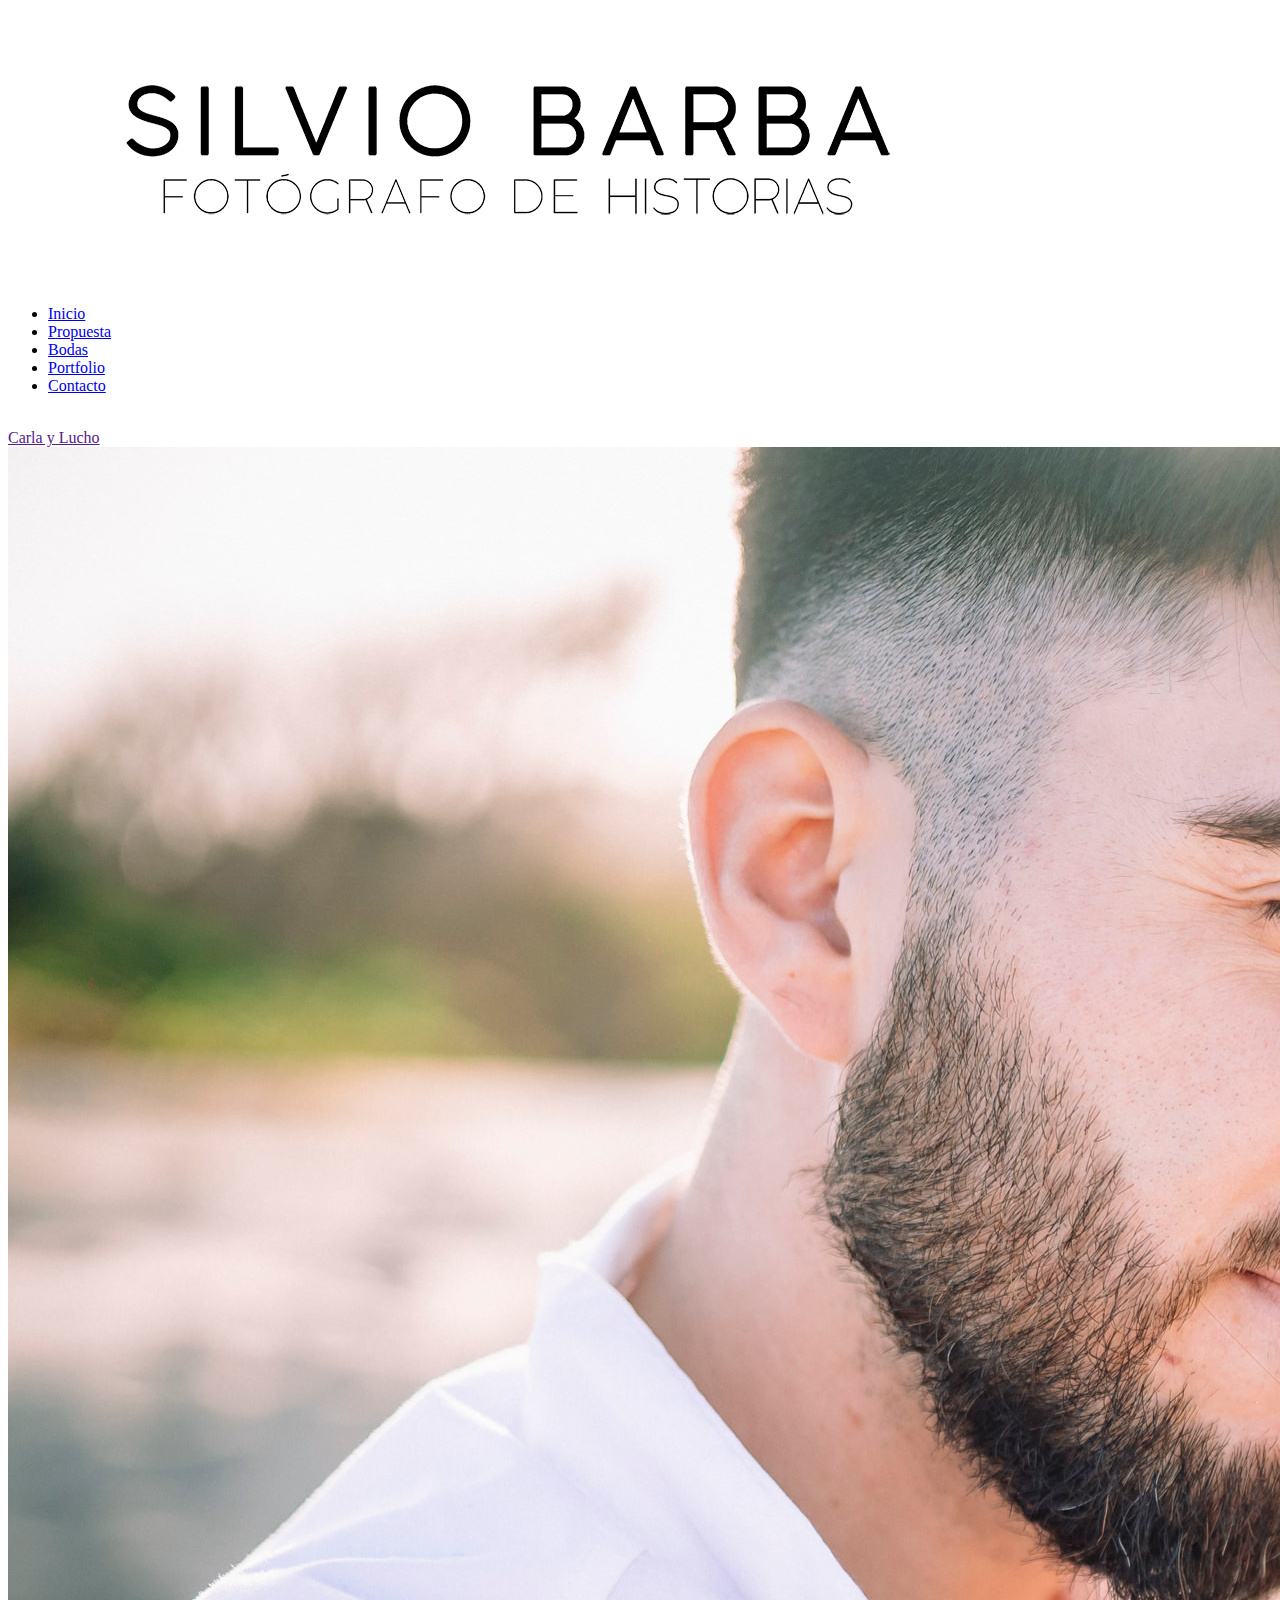
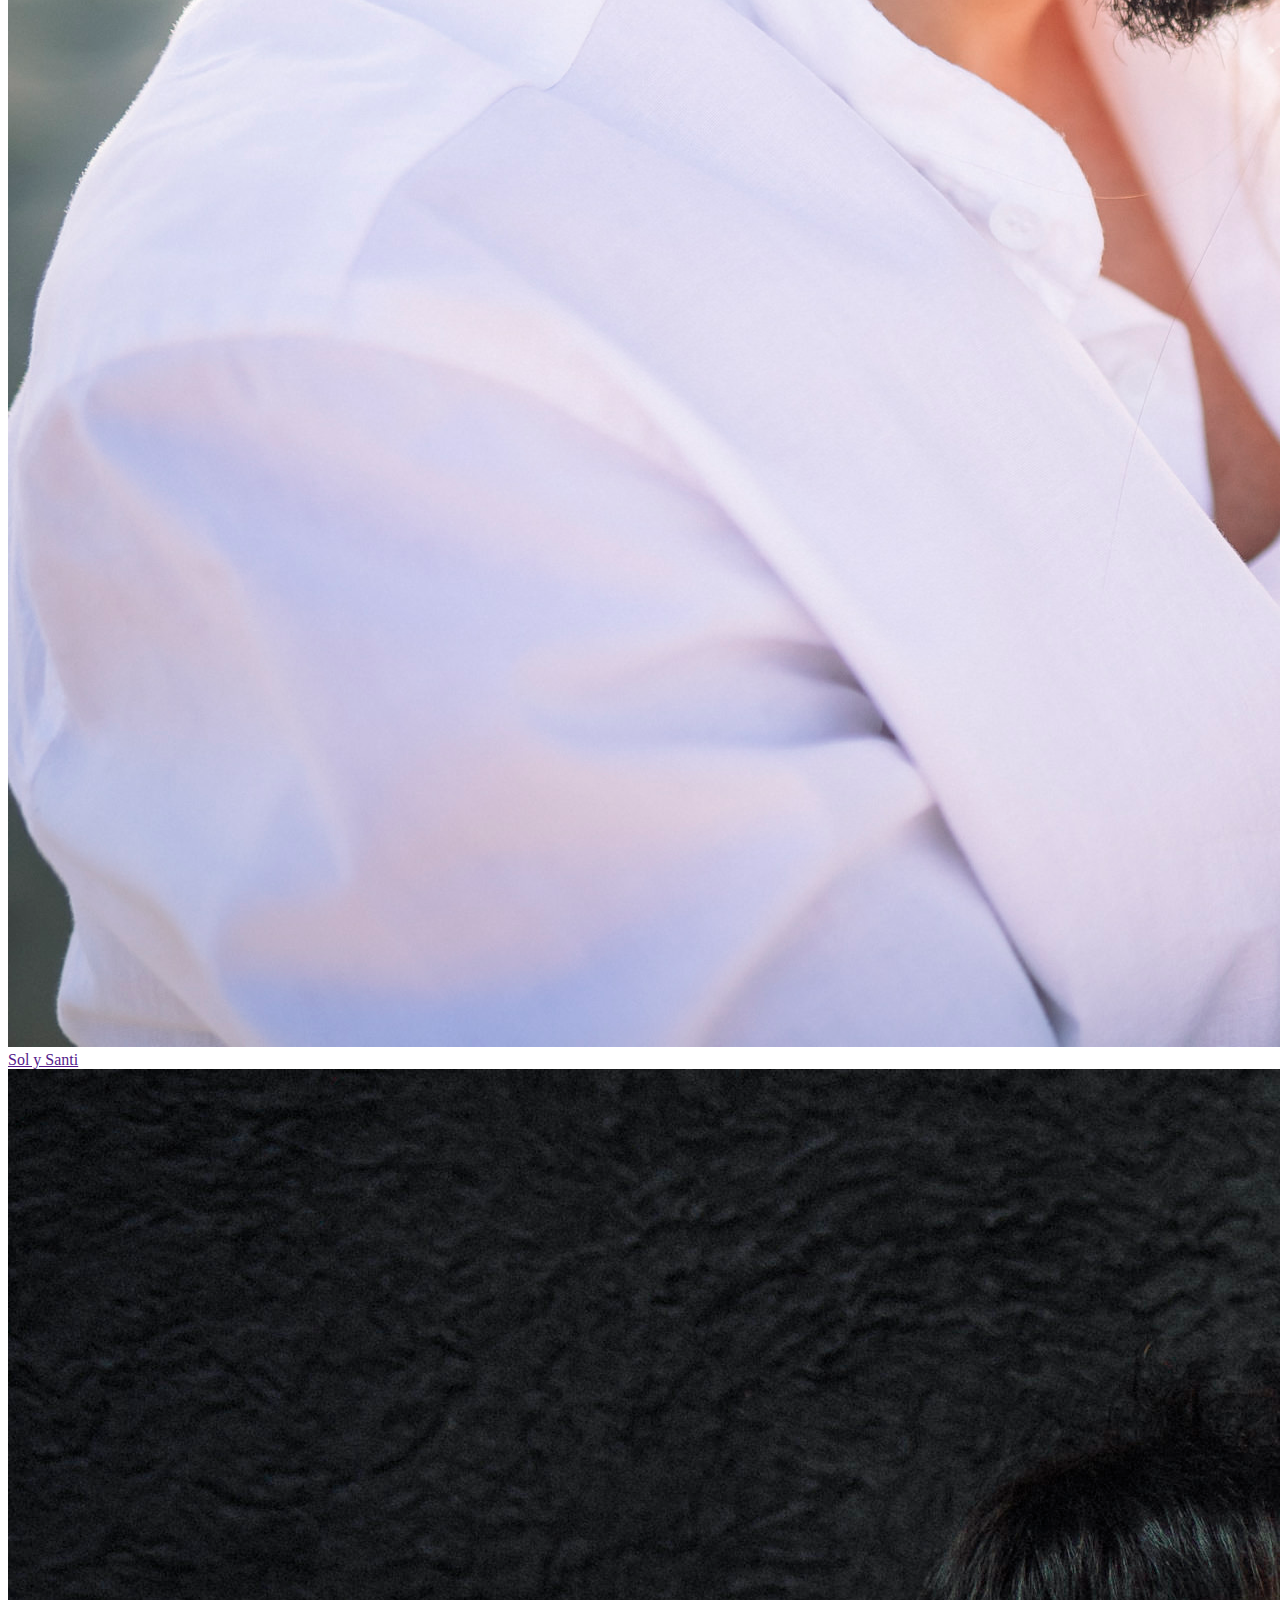
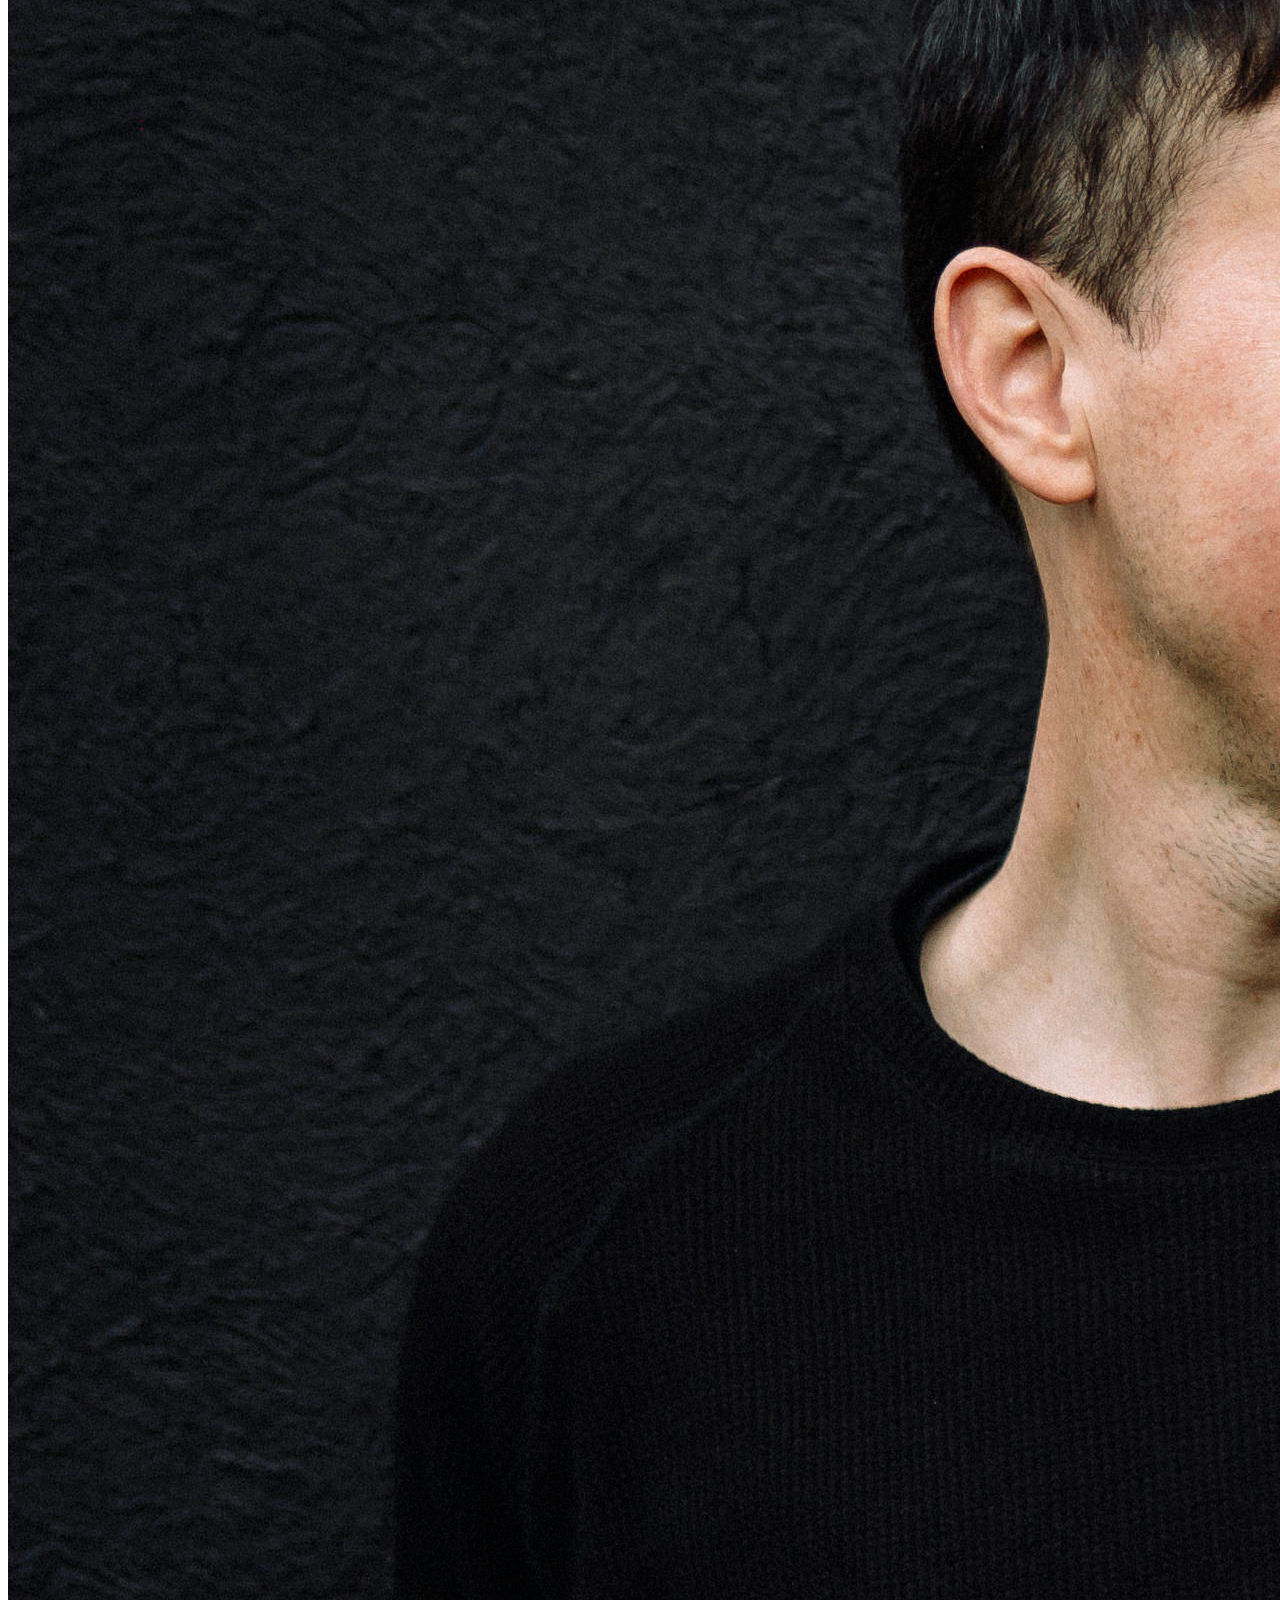
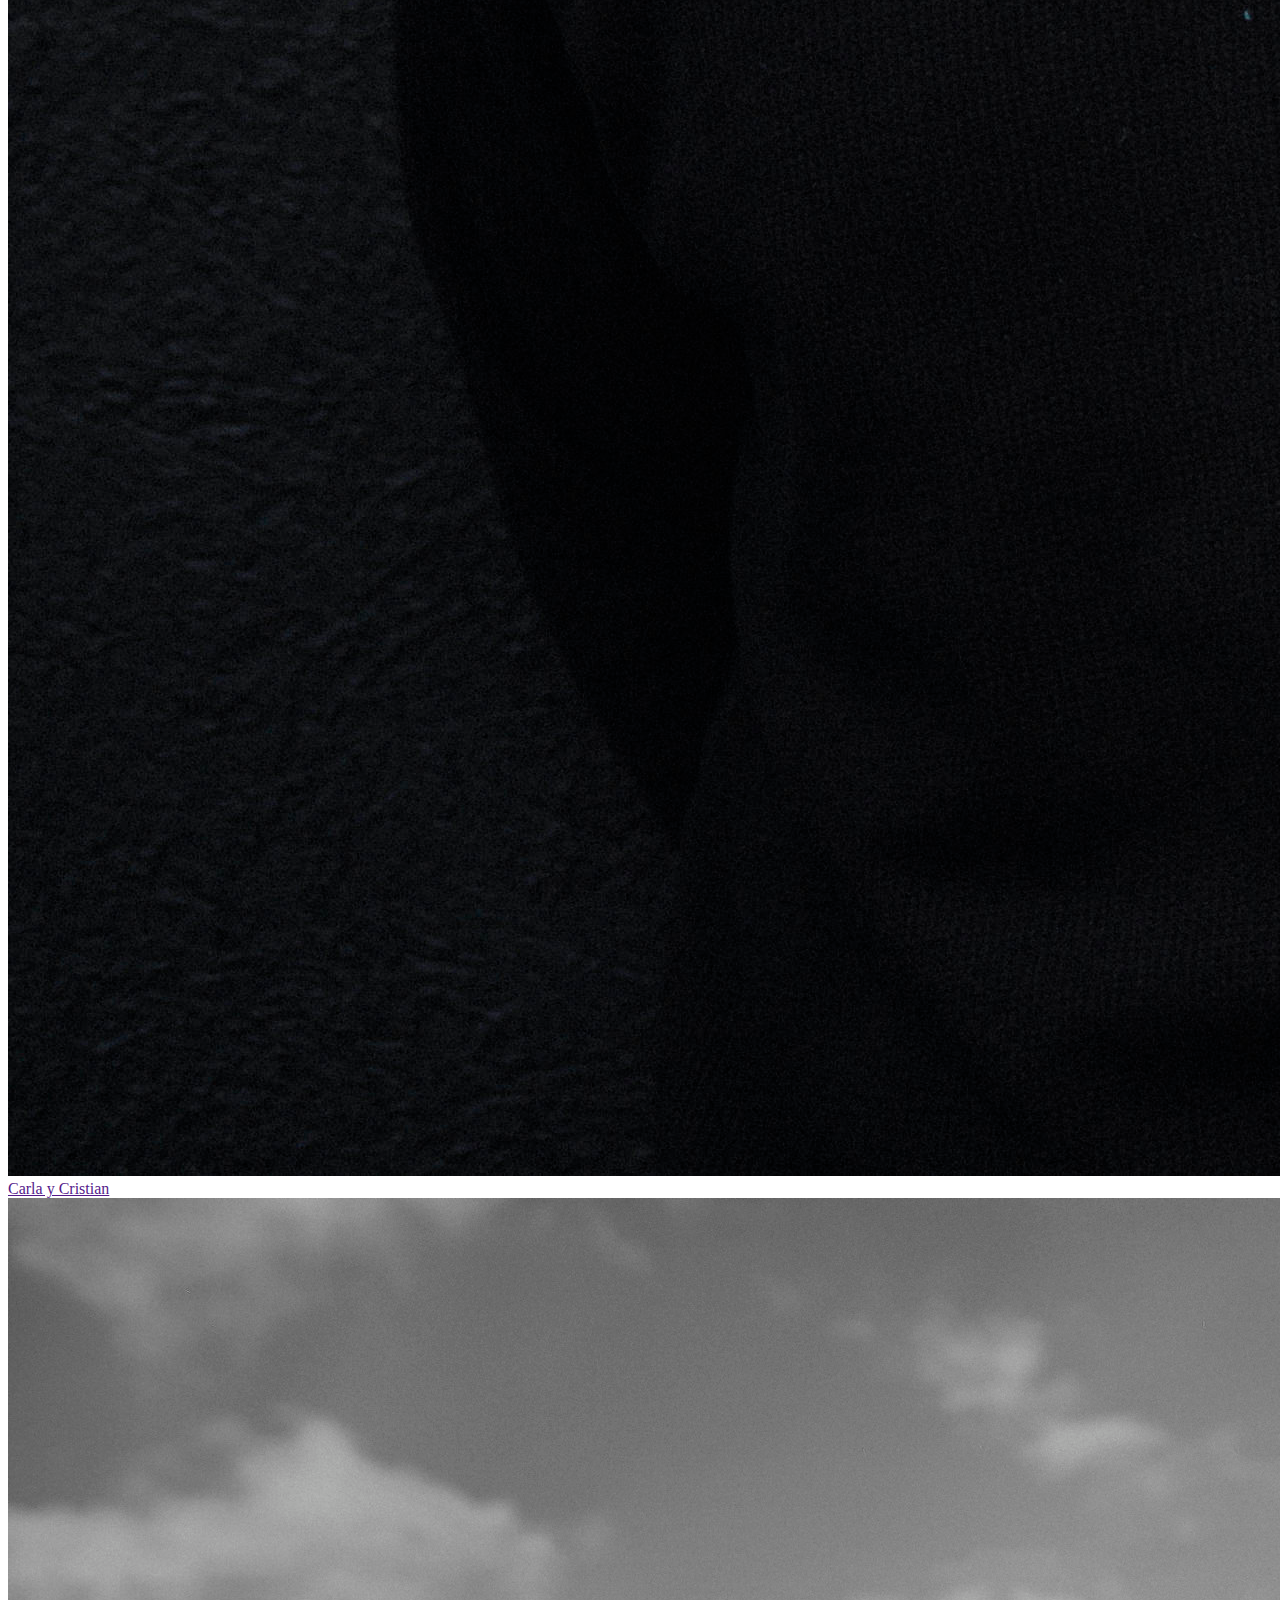
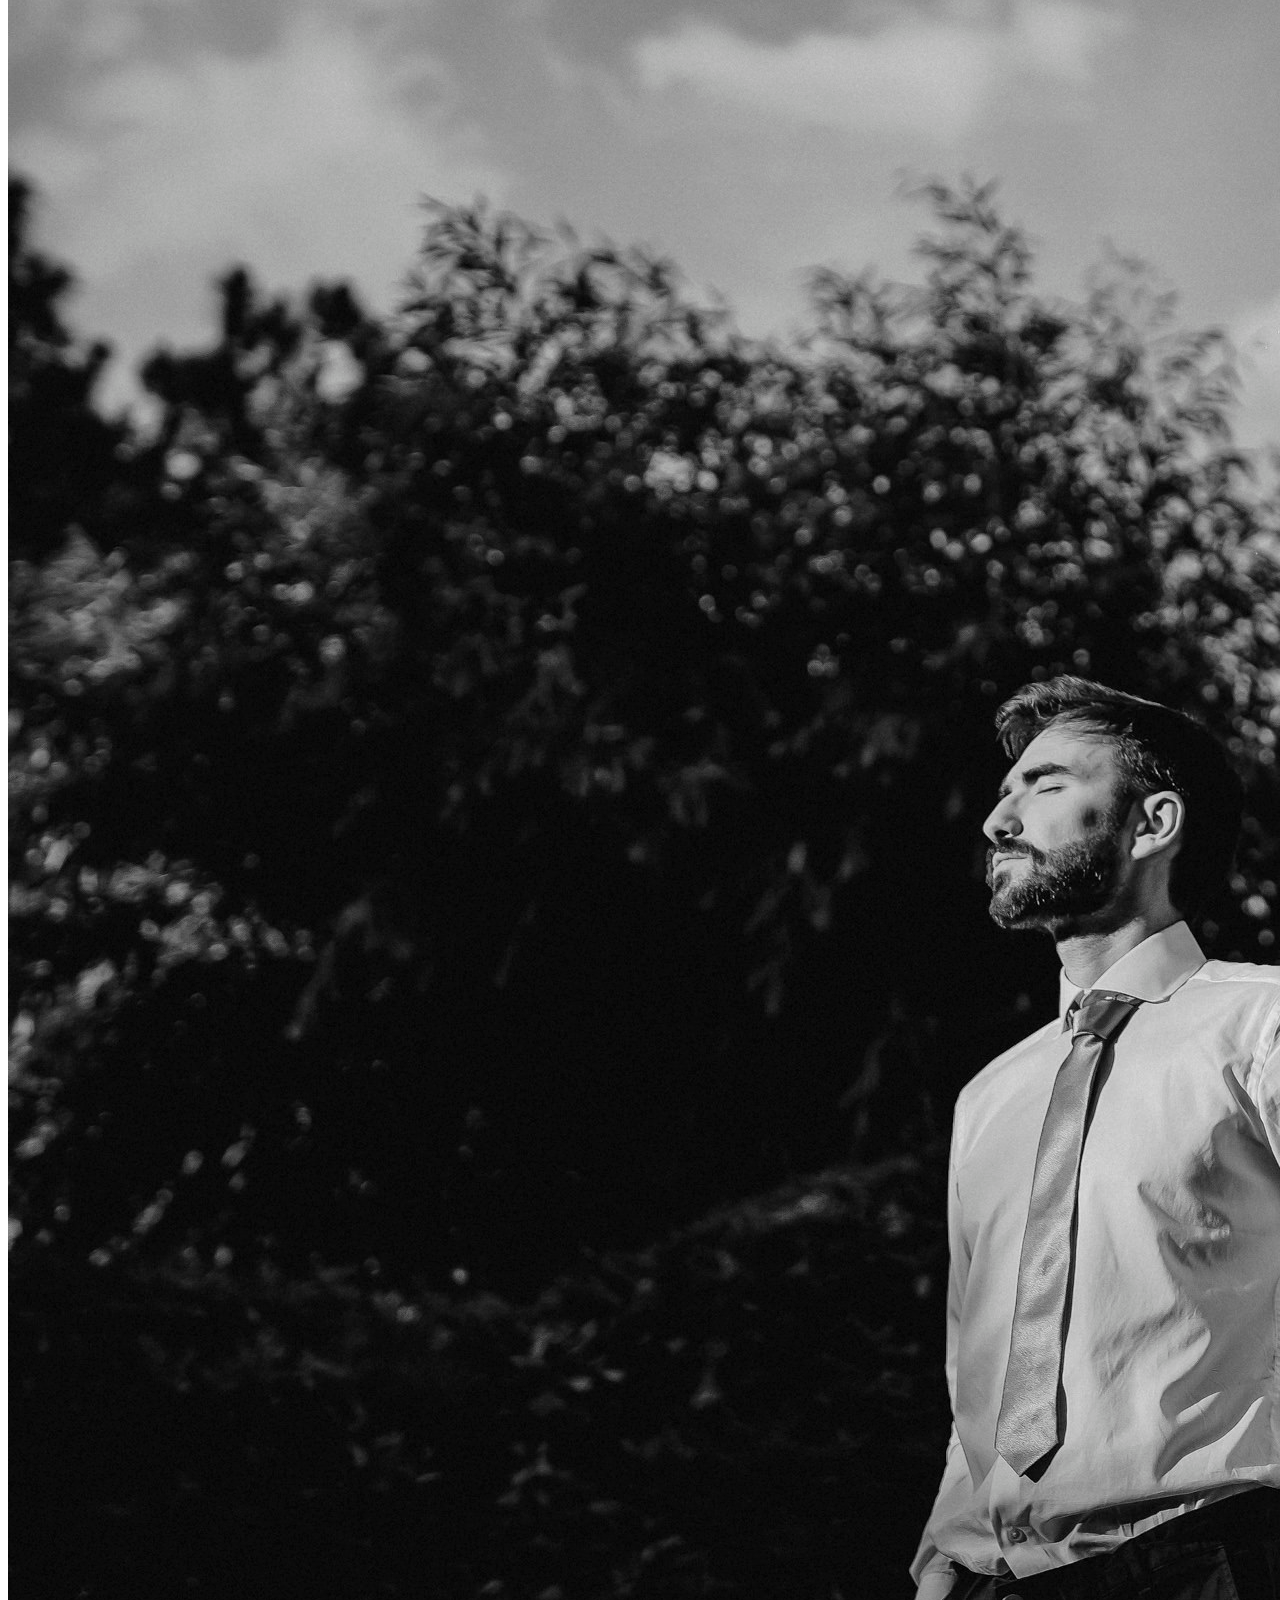
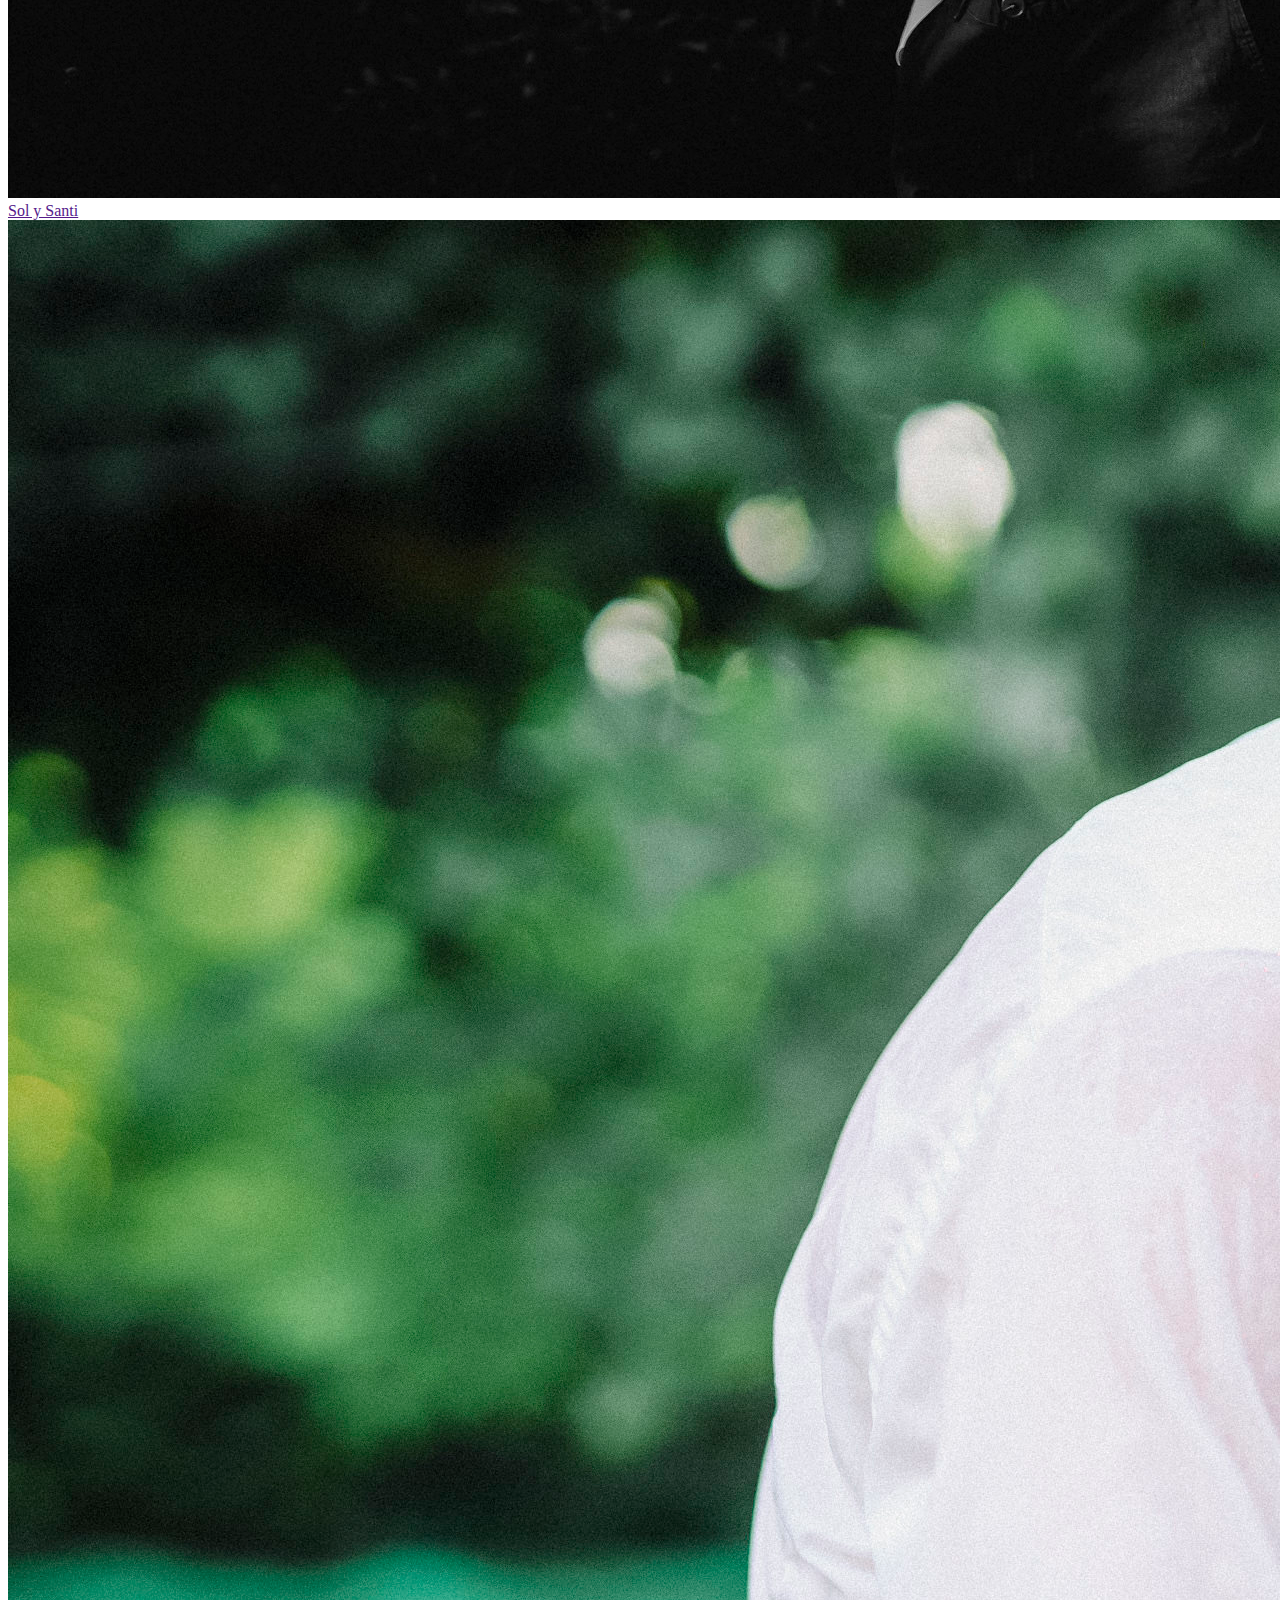
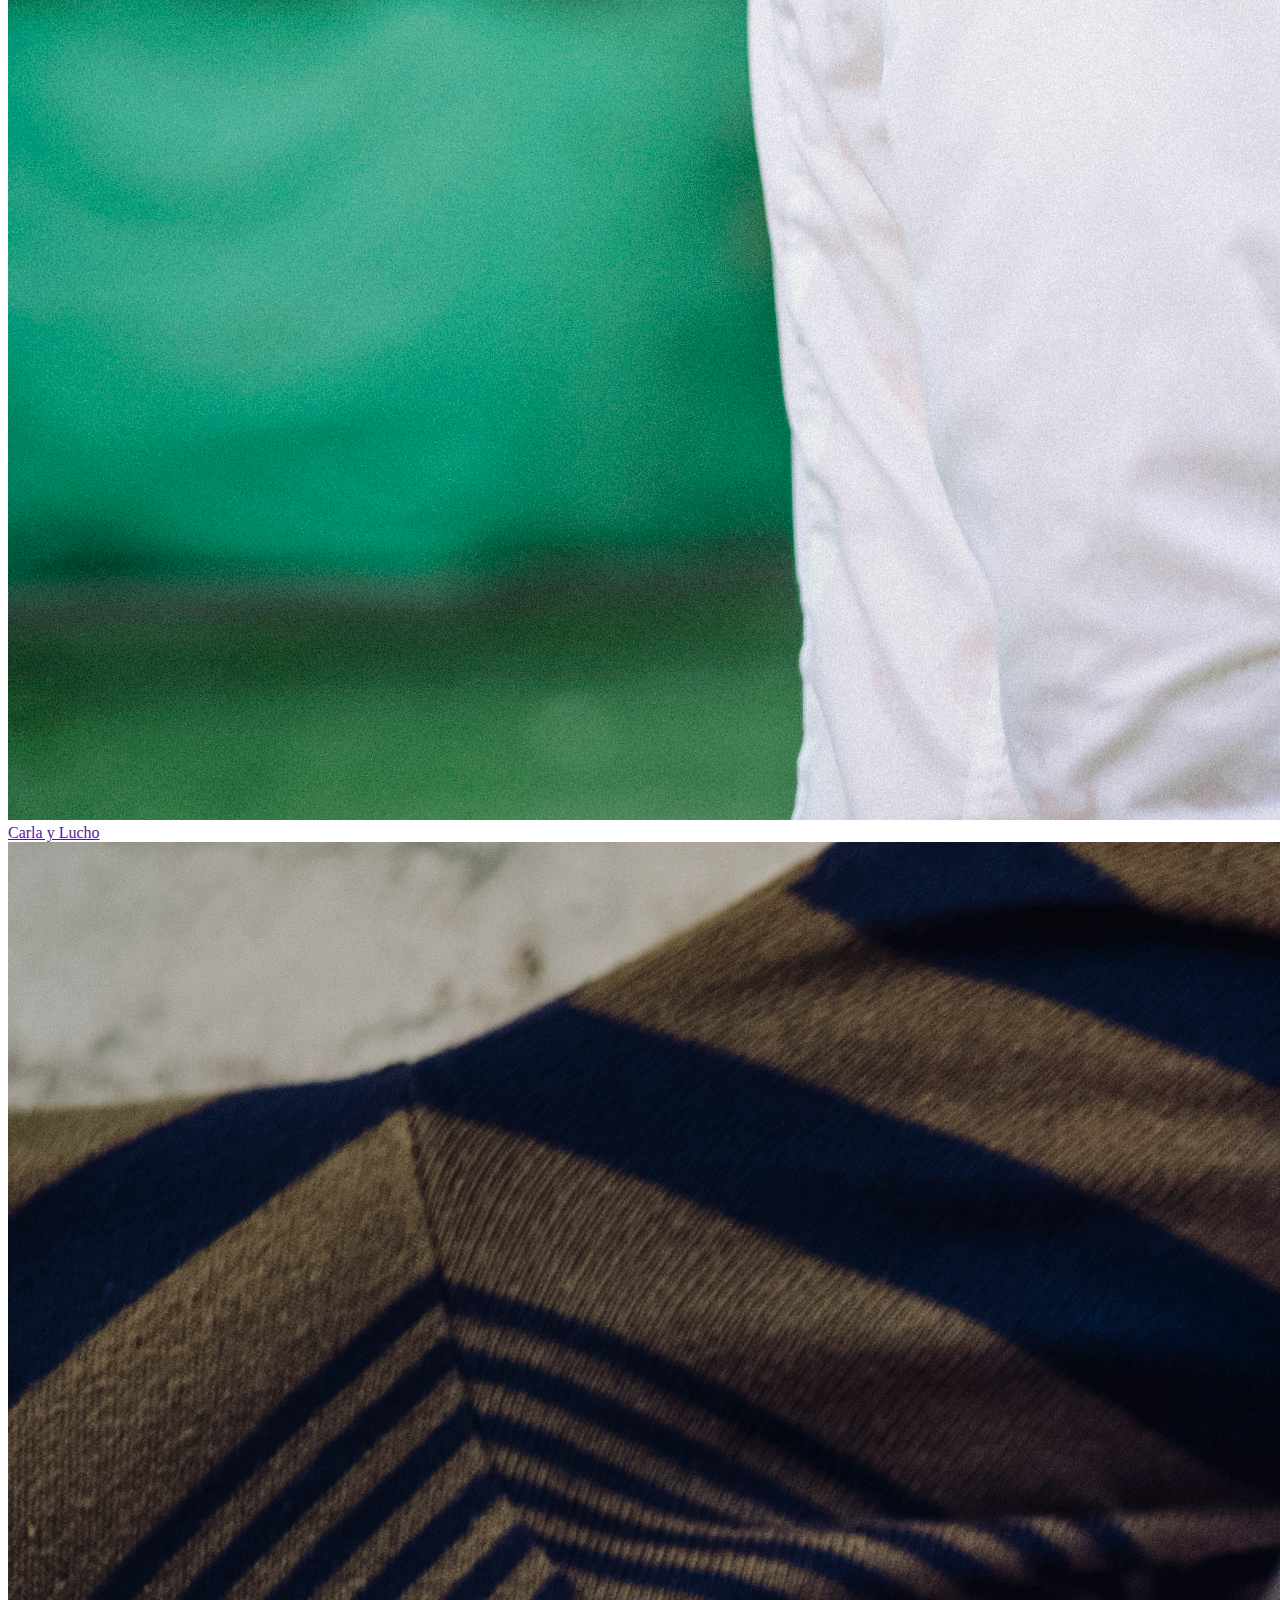
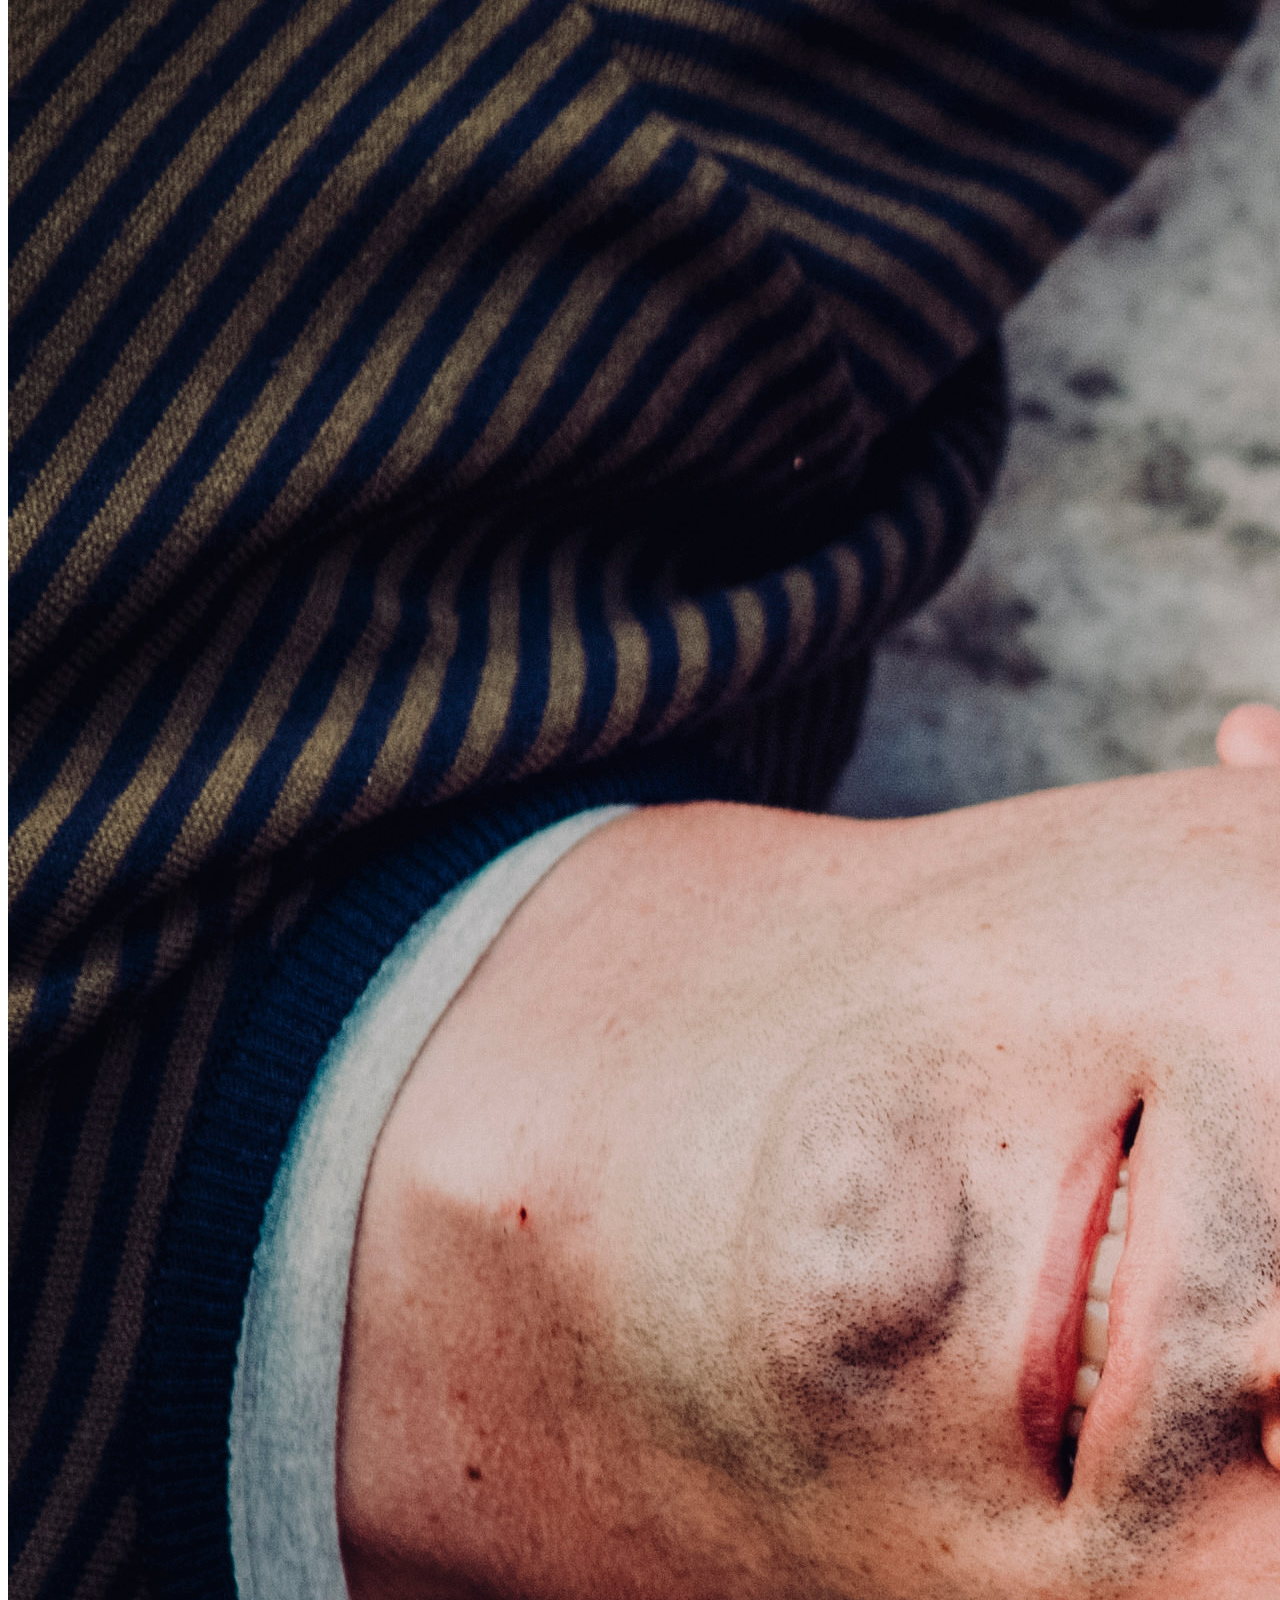
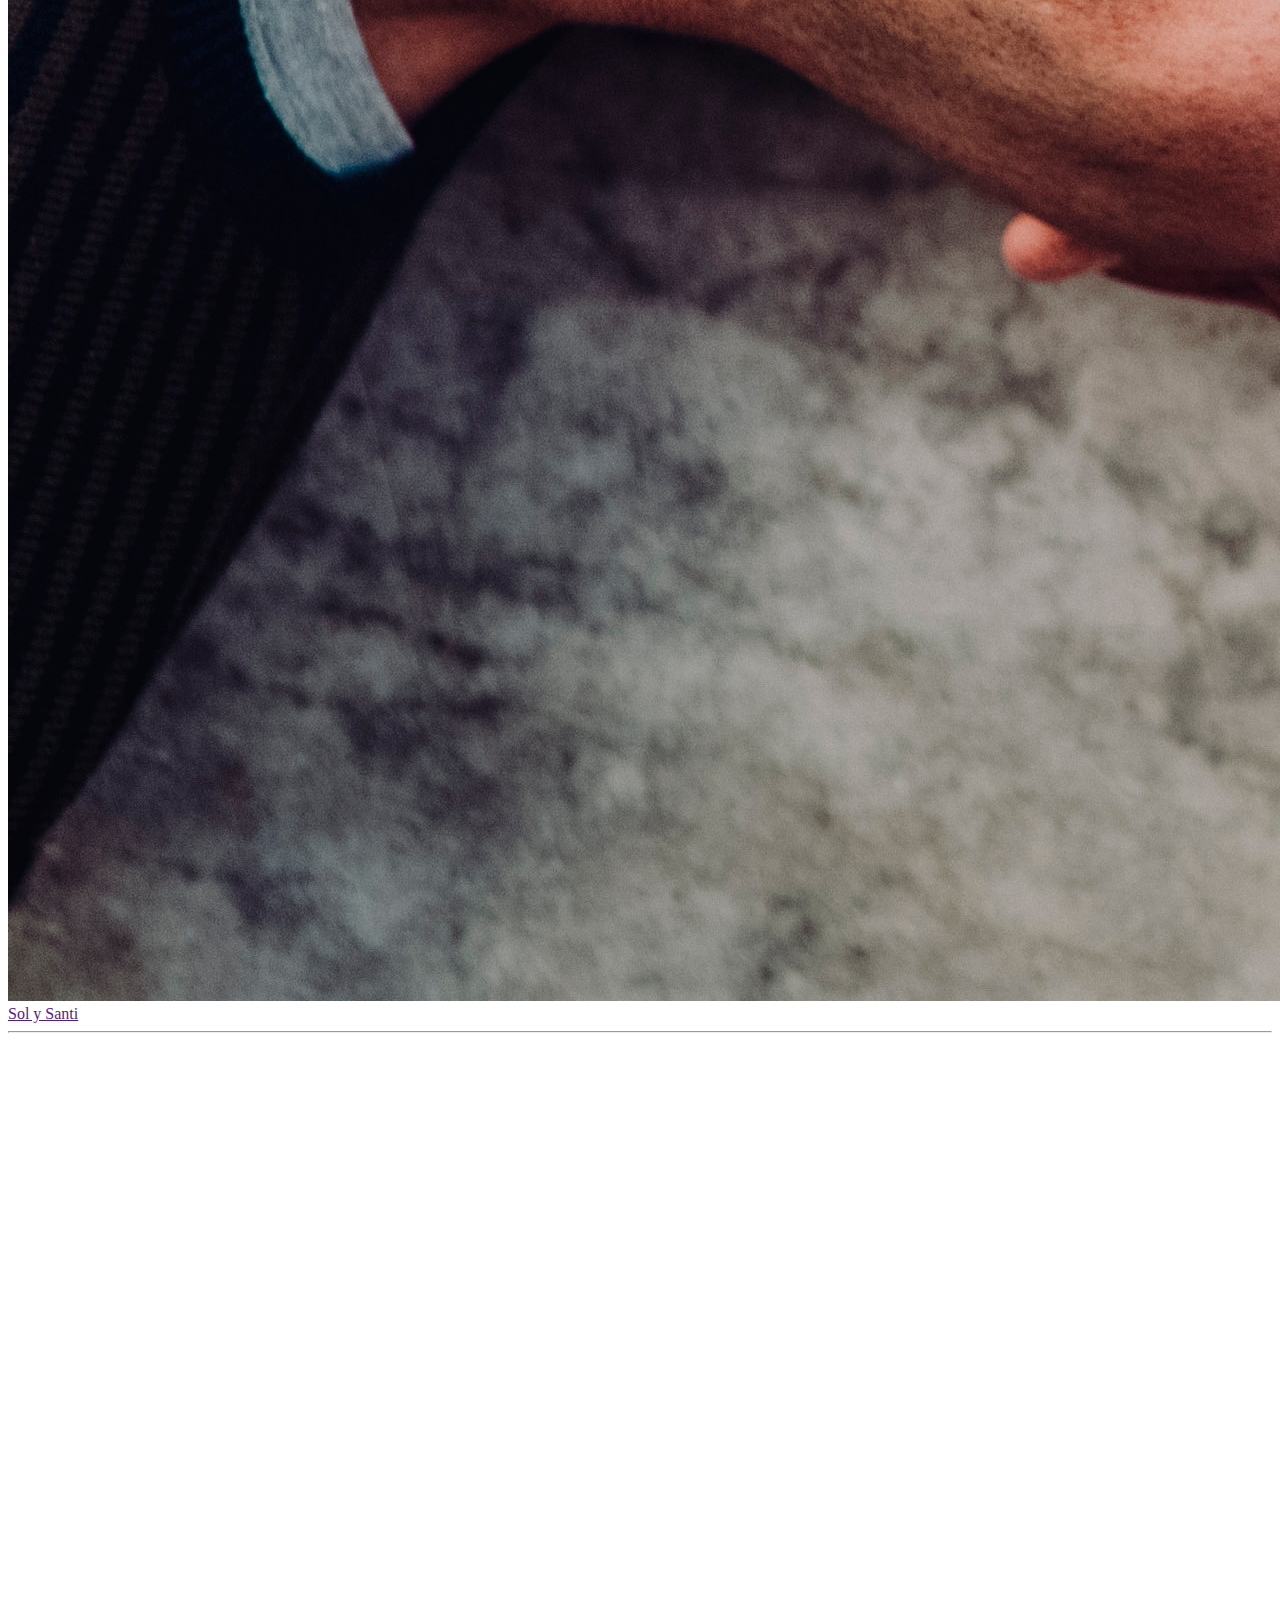
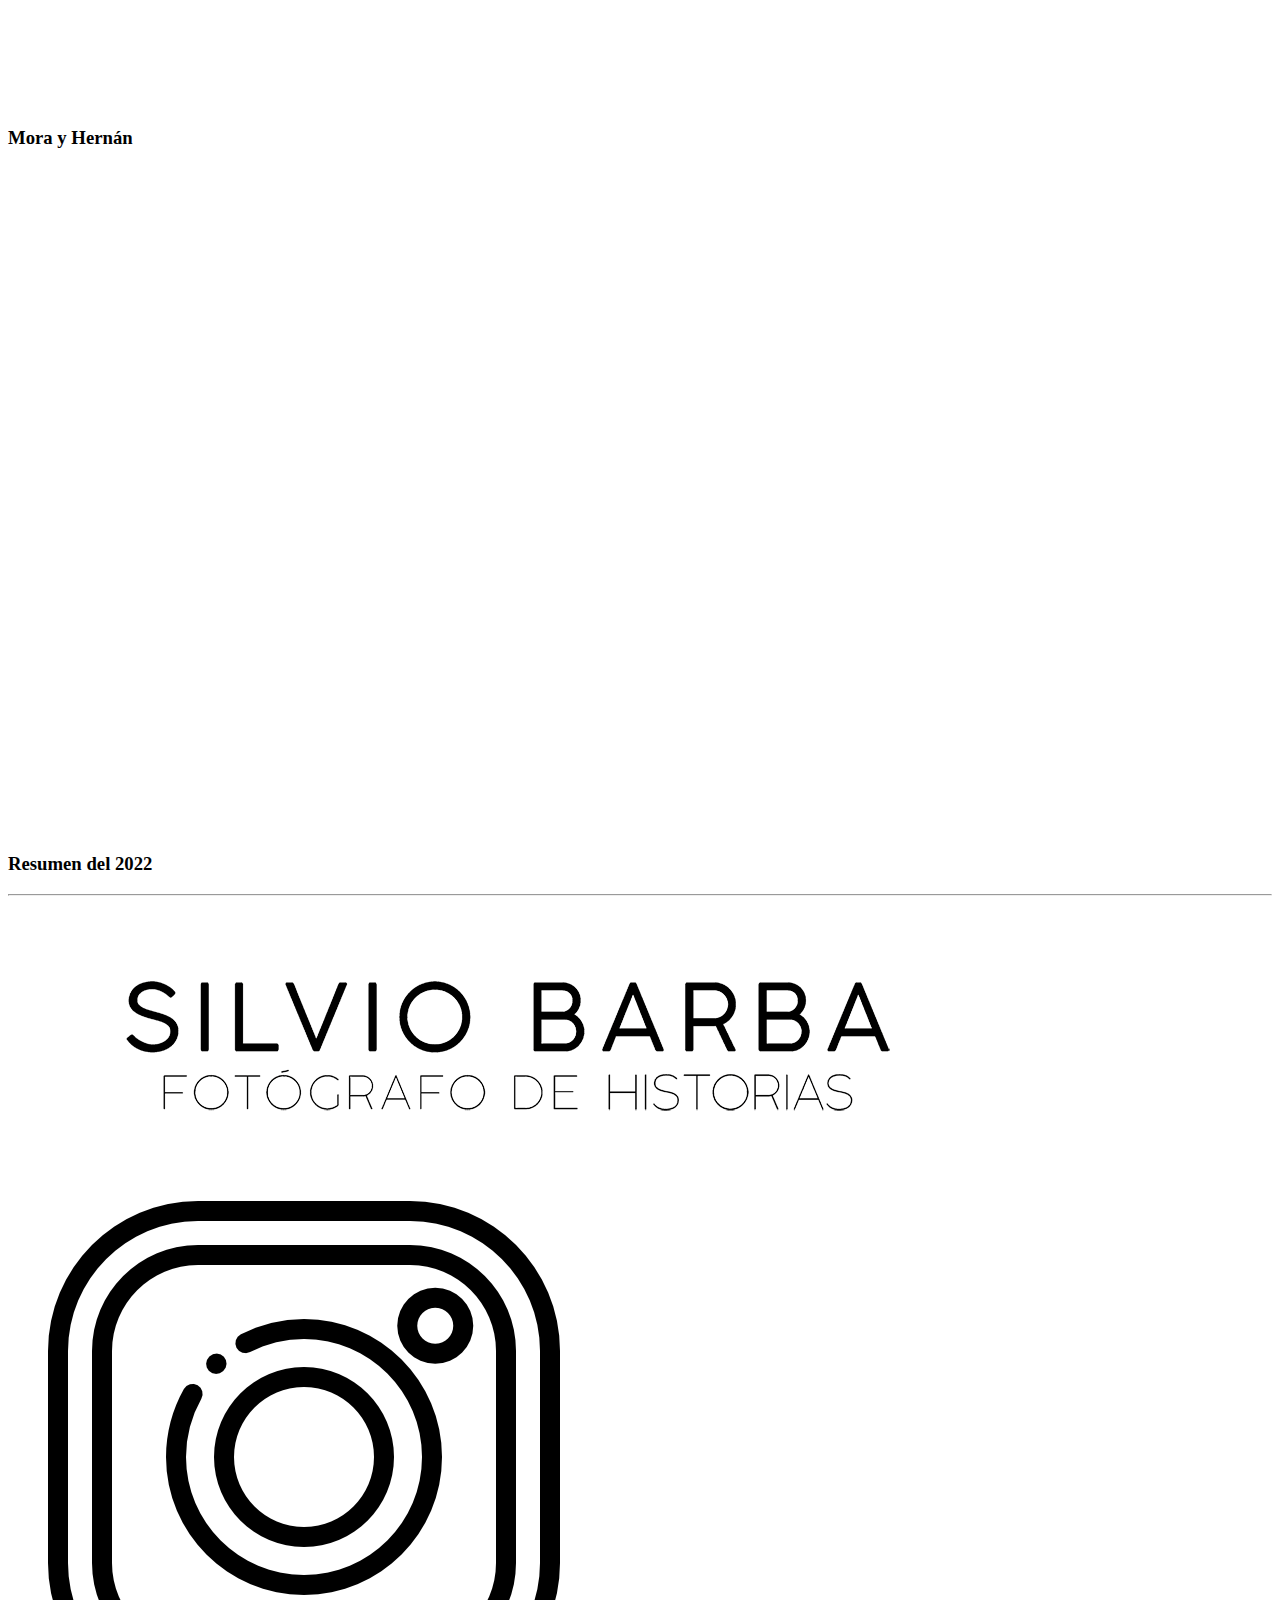
==== pages/bodas.html @ 08afe08f "first commit" ====
<!DOCTYPE html>
<html lang="en">
<head>
    <meta charset="UTF-8">
    <meta http-equiv="X-UA-Compatible" content="IE=edge">
    <meta name="viewport" content="width=device-width, initial-scale=1.0">
    <link rel="shorcut icon" href="./img/FAVICON SB 2.jpg"/>
    <link rel="stylesheet" href="../css/AJUSTES.css">
    <link rel="preconnect" href="https://fonts.googleapis.com">
    <link rel="preconnect" href="https://fonts.gstatic.com" crossorigin>
    <link href="https://fonts.googleapis.com/css2?family=Exo:wght@100&family=Explora&family=Julius+Sans+One&display=swap" rel="stylesheet">
    <link href="https://fonts.googleapis.com/css2?family=Exo:wght@100&family=Explora&family=Julius+Sans+One&family=Noto+Sans+Symbols+2&display=swap" rel="stylesheet">
    <link href="https://fonts.googleapis.com/css2?family=Aboreto&display=swap" rel="stylesheet">
    <title>Silvio Barba - Fotografo de Historias</title>
</head>

<body>
    <header>
          <img class="logosilvio" src="../img/logo negro CHICO.png" alt="Logo Silvio Barba">
        
        <nav >
            <ul id="lista">
                <li><a href="../index.html">Inicio</a></li>
                <li><a href="/pages/propuesta.html">Propuesta</a></li>
                <li><a href="/pages/bodas.html">Bodas</a></li>
                <li><a href="/pages/portfolio.html">Portfolio</a></li>
                <!-- <li><a href="/pages/sobreMi.html">Sobre Mi</a></li> -->
                <li><a href="/pages/contacto.html">Contacto</a></li>
            </ul>             
        </nav>
    </header>

    <main>
        <section>
            <article id=galerias> 
                
                <!-- las imágenes van sin alt"" porque son provisorias, cuando vayan las definitivas tendran alt text" -->
                <!-- Y también las páginas destino están sin vinvular por el mismo motivo. -->

                <div><a href=""><img class="galeriasdebodas"src="../img/Carla y Lucho portada.JPG" alt="">
                    <figcaption>Carla y Lucho</figcaption></a></div>
                <div><a href=""><img class="galeriasdebodas" src="../img/Sol y Santi portada.JPG" alt="">
                    <figcaption>Sol y Santi</figcaption></a>    </div>
                <div><a href=""><img class="galeriasdebodas" src="../img/carcrisfondonegrocolor.JPG" alt="">
                    <figcaption>Carla y Cristian</figcaption></a></div>
                <div><a href=""><img class="galeriasdebodas" src="../img/juliyviquiespaldasbyn.JPG" alt="">
                    <figcaption>Sol y Santi</figcaption></a></div>
                <div><a href=""><img class="galeriasdebodas" src="../img/vickyjuliabrazomojado.JPG" alt="">
                    <figcaption>Carla y Lucho</figcaption></a></div>
                <div><a href=""><img class="galeriasdebodas" src="../img/crisyalansuelo.JPG" alt="">
                    <figcaption>Sol y Santi</figcaption></a></div>
            </article>
        </section>

        <section>

            <hr>
            <!-- en esta sección van dos videos. copio los iframe directamente de un sitio que uso para crear los videos. Entiendo que la información que copio trae
            incrustados ajustes de CSS inline. llegado el momento modificaré esos ajustes y haré los míos dentro de mi archivo AJUSTES.CSS -->         
            <div>
                <style>.ss-embed-container-bXLwtF {position:relative; padding-bottom:667px; height:0; overflow:hidden; max-width:1000px} .ss-embed-container-bXLwtF iframe {position:absolute; top:0;left:0; width:100%!important; height:100%!important;} </style><div class="ss-embed-container-bXLwtF"><iframe src="https://silviobarba.smartslides.com/mora-y-hernan?pt=ed" frameborder="0" webkitallowfullscreen mozallowfullscreen allowfullscreen></iframe></div>
                <h3>Mora y Hernán</h3>
            </div>

            <div>
                <style>.ss-embed-container-HcGzPl {position:relative; padding-bottom:667px; height:0; overflow:hidden; max-width:1000px} .ss-embed-container-HcGzPl iframe {position:absolute; top:0;left:0; width:100%!important; height:100%!important;} </style><div class="ss-embed-container-HcGzPl"><iframe src="https://silviobarba.smartslides.com/Resumen-2022?pt=ed" frameborder="0" webkitallowfullscreen mozallowfullscreen allowfullscreen></iframe></div>
                <h3>Resumen del 2022 </h3>
            </div>

        </section>

        <hr class="hr4">        
    </main>

    <footer>
        <div>
            <a href="/index.html"><img class="logosilvio" id="logosilvioabajo" src="../img/logo negro CHICO.png" alt="Logo Silvio Barba"></a>
        </div>
        <div><ul>
                <li><a href="https://www.instagram.com/silviobarba/"><img class="iconos" src="../img/instagram.png" alt="Ir a Instagram"></a></li>
                <li><a href="https://www.youtube.com/c/SilvioBarba"> <img class="iconos" src="../img/youtube.png" alt="Youtube"></a></li>
                <li><a href="https://wa.me/qr/zeeyclo4x6dqn1"><img class="iconos" src="../img/whatsapp.png" alt=""></a></li>
            </ul>
        </div>
        <div>
            <ul class="ul2">
                <li>(54)-9-221-6438726 </li>
                <li>fotografia@silviobarba.com </li>
            </ul>
        </div>



    </footer>
</body>

</html>
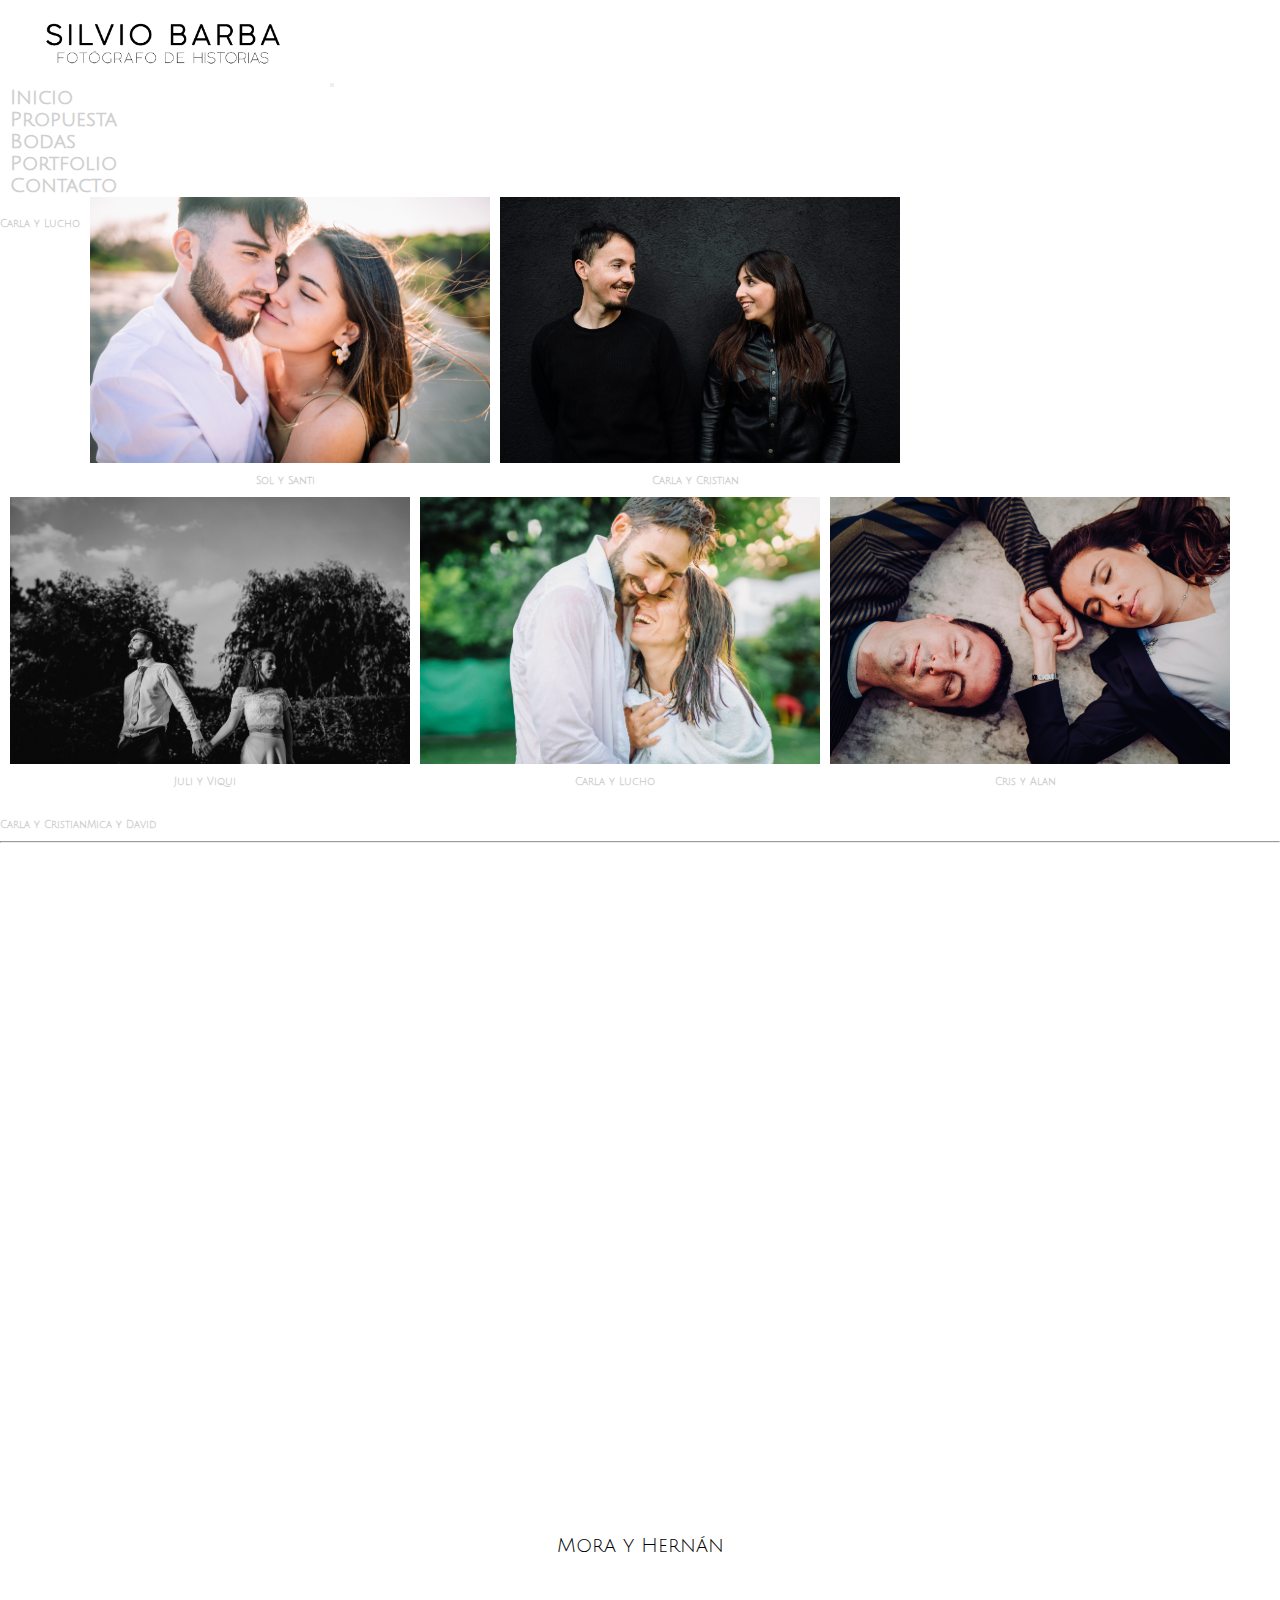
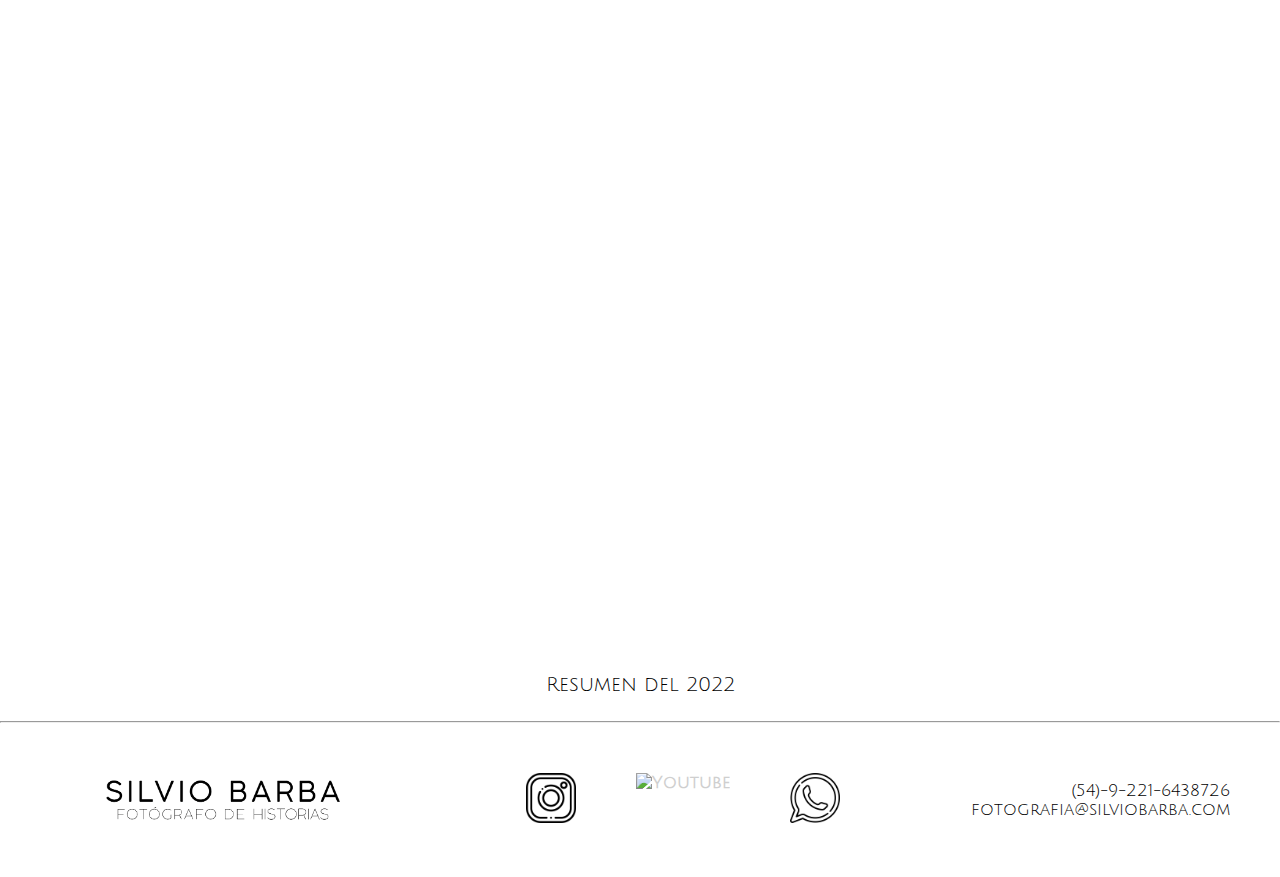
==== commit e3a7f0e7: "agrego css" ====
--- a/pages/bodas.html
+++ b/pages/bodas.html
@@ -1,70 +1,93 @@
 <!DOCTYPE html>
 <html lang="en">
-<head>
-    <meta charset="UTF-8">
-    <meta http-equiv="X-UA-Compatible" content="IE=edge">
-    <meta name="viewport" content="width=device-width, initial-scale=1.0">
-    <link rel="shorcut icon" href="./img/FAVICON SB 2.jpg"/>
-    <link rel="stylesheet" href="../css/AJUSTES.css">
-    <link rel="preconnect" href="https://fonts.googleapis.com">
-    <link rel="preconnect" href="https://fonts.gstatic.com" crossorigin>
-    <link href="https://fonts.googleapis.com/css2?family=Exo:wght@100&family=Explora&family=Julius+Sans+One&display=swap" rel="stylesheet">
-    <link href="https://fonts.googleapis.com/css2?family=Exo:wght@100&family=Explora&family=Julius+Sans+One&family=Noto+Sans+Symbols+2&display=swap" rel="stylesheet">
-    <link href="https://fonts.googleapis.com/css2?family=Aboreto&display=swap" rel="stylesheet">
-    <title>Silvio Barba - Fotografo de Historias</title>
-</head>
-
-<body>
-    <header>
-          <img class="logosilvio" src="../img/logo negro CHICO.png" alt="Logo Silvio Barba">
-        
-        <nav >
-            <ul id="lista">
-                <li><a href="../index.html">Inicio</a></li>
-                <li><a href="/pages/propuesta.html">Propuesta</a></li>
-                <li><a href="/pages/bodas.html">Bodas</a></li>
-                <li><a href="/pages/portfolio.html">Portfolio</a></li>
-                <!-- <li><a href="/pages/sobreMi.html">Sobre Mi</a></li> -->
-                <li><a href="/pages/contacto.html">Contacto</a></li>
-            </ul>             
-        </nav>
-    </header>
+    <head>
+        <meta charset="UTF-8">
+        <meta http-equiv="X-UA-Compatible" content="IE=edge">
+        <meta name="viewport" content="width=device-width, initial-scale=1.0">
+        <link rel="shorcut icon" href="./img/FAVICON SB 2.jpg"/>
+        <link rel="preconnect" href="https://fonts.googleapis.com">
+        <link rel="preconnect" href="https://fonts.gstatic.com" crossorigin>
+        <link href="https://fonts.googleapis.com/css2?family=Exo:wght@100&family=Explora&family=Julius+Sans+One&display=swap" rel="stylesheet">
+        <link href="https://fonts.googleapis.com/css2?family=Exo:wght@100&family=Explora&family=Julius+Sans+One&family=Noto+Sans+Symbols+2&display=swap" rel="stylesheet">
+        <link href="https://fonts.googleapis.com/css2?family=Aboreto&display=swap" rel="stylesheet">
+        <title>Silvio Barba - Fotografo de Historias</title>
+    <!-- bootstrap -->
+        <link href="https://cdn.jsdelivr.net/npm/bootstrap@5.3.0-alpha1/dist/css/bootstrap.min.css" rel="stylesheet" integrity="sha384-GLhlTQ8iRABdZLl6O3oVMWSktQOp6b7In1Zl3/Jr59b6EGGoI1aFkw7cmDA6j6gD" crossorigin="anonymous">
+    
+    <!-- estilos -->
+        <link rel="stylesheet" href="../css/AJUSTES2.css">
+    </head>
+    
+    <body>
+        <header>
+                <nav class="navbar navbar-expand-lg bg-body-tertiary" style="background-color: #ffffff;" >
+                    <div class="container-fluid">
+                        <a class="navbar-brand" href="../index.html"><img class="logosilvio" src="../img/logo negro CHICO.png" alt="Logo Silvio Barba"></a>
+                        <button class="navbar-toggler" type="button" data-bs-toggle="collapse" data-bs-target="#navbarSupportedContent" aria-controls="navbarSupportedContent" aria-expanded="false" aria-label="Toggle navigation">
+                            <span class="navbar-toggler-icon"></span>
+                        </button>
+                        <div class="collapse navbar-collapse" id="navbarSupportedContent">
+                            <ul class="navbar-nav me-auto mb-2 mb-lg-0 ">
+                            <li class="nav-item">
+                                <a class="nav-link active" aria-current="page" href="../index.html">Inicio</a>
+                            </li>
+                            <li class="nav-item">
+                                <a class="nav-link" href="../pages/propuesta.html">Propuesta</a>
+                            </li>
+                            <li class="nav-item">
+                                <a class="nav-link" href="../pages/bodas.html">Bodas</a>
+                            </li>
+                            <li class="nav-item">
+                                <a class="nav-link" href="../pages/portfolio.html">Portfolio</a>
+                            </li>
+                           <!--  <li class="nav-item">
+                                <a class="nav-link" href="../pages/sobreMi.html">Sobre Mi</a>
+                            </li> -->
+                            <li class="nav-item">
+                                <a class="nav-link" href="../pages/contacto.html">Contacto</a>
+                            </li>
+                            
+                            </ul>
+                        </div>
+                    </div>
+                </nav>
+        </header>
 
     <main>
         <section>
-            <article id=galerias> 
-                
-                <!-- las imágenes van sin alt"" porque son provisorias, cuando vayan las definitivas tendran alt text" -->
-                <!-- Y también las páginas destino están sin vinvular por el mismo motivo. -->
-
-                <div><a href=""><img class="galeriasdebodas"src="../img/Carla y Lucho portada.JPG" alt="">
+            <article class="galerias"> 
+                <div><a href=""><img class="galeriasdebodas "src="../img/Carla y Lucho portada.JPG" alt="">
                     <figcaption>Carla y Lucho</figcaption></a></div>
-                <div><a href=""><img class="galeriasdebodas" src="../img/Sol y Santi portada.JPG" alt="">
+                <div><a href=""><img class="galeriasdebodas " src="../img/Sol y Santi portada.JPG" alt="">
                     <figcaption>Sol y Santi</figcaption></a>    </div>
                 <div><a href=""><img class="galeriasdebodas" src="../img/carcrisfondonegrocolor.JPG" alt="">
                     <figcaption>Carla y Cristian</figcaption></a></div>
                 <div><a href=""><img class="galeriasdebodas" src="../img/juliyviquiespaldasbyn.JPG" alt="">
-                    <figcaption>Sol y Santi</figcaption></a></div>
+                    <figcaption>Juli y Viqui</figcaption></a></div>
                 <div><a href=""><img class="galeriasdebodas" src="../img/vickyjuliabrazomojado.JPG" alt="">
                     <figcaption>Carla y Lucho</figcaption></a></div>
                 <div><a href=""><img class="galeriasdebodas" src="../img/crisyalansuelo.JPG" alt="">
-                    <figcaption>Sol y Santi</figcaption></a></div>
+                    <figcaption>Cris y Alan</figcaption></a></div>
+                <div><a href=""><img class="galeriasdebodas" src="../img/carbailandosola.JPG" alt="">
+                    <figcaption>Carla y Cristian</figcaption></a></div>
+                <div><a href=""><img class="galeriasdebodas" src="../img/Mica y David-83.JPG" alt="">
+                    <figcaption>Mica y David</figcaption></a></div>
             </article>
         </section>
 
-        <section>
+        <section class="centrado">
 
             <hr>
             <!-- en esta sección van dos videos. copio los iframe directamente de un sitio que uso para crear los videos. Entiendo que la información que copio trae
             incrustados ajustes de CSS inline. llegado el momento modificaré esos ajustes y haré los míos dentro de mi archivo AJUSTES.CSS -->         
-            <div>
+            <div class="container-fluid centrado">
                 <style>.ss-embed-container-bXLwtF {position:relative; padding-bottom:667px; height:0; overflow:hidden; max-width:1000px} .ss-embed-container-bXLwtF iframe {position:absolute; top:0;left:0; width:100%!important; height:100%!important;} </style><div class="ss-embed-container-bXLwtF"><iframe src="https://silviobarba.smartslides.com/mora-y-hernan?pt=ed" frameborder="0" webkitallowfullscreen mozallowfullscreen allowfullscreen></iframe></div>
-                <h3>Mora y Hernán</h3>
+                <p class="article3">Mora y Hernán</p>
             </div>
 
-            <div>
+            <div class="container-fluid centrado">
                 <style>.ss-embed-container-HcGzPl {position:relative; padding-bottom:667px; height:0; overflow:hidden; max-width:1000px} .ss-embed-container-HcGzPl iframe {position:absolute; top:0;left:0; width:100%!important; height:100%!important;} </style><div class="ss-embed-container-HcGzPl"><iframe src="https://silviobarba.smartslides.com/Resumen-2022?pt=ed" frameborder="0" webkitallowfullscreen mozallowfullscreen allowfullscreen></iframe></div>
-                <h3>Resumen del 2022 </h3>
+                <p class="article3">Resumen del 2022 </p>
             </div>
 
         </section>
@@ -74,7 +97,7 @@
 
     <footer>
         <div>
-            <a href="/index.html"><img class="logosilvio" id="logosilvioabajo" src="../img/logo negro CHICO.png" alt="Logo Silvio Barba"></a>
+            <a href="/index.html"><img class="logosilvio logosilvioabajo" src="../img/logo negro CHICO.png" alt="Logo Silvio Barba"></a>
         </div>
         <div><ul>
                 <li><a href="https://www.instagram.com/silviobarba/"><img class="iconos" src="../img/instagram.png" alt="Ir a Instagram"></a></li>
@@ -88,10 +111,14 @@
                 <li>fotografia@silviobarba.com </li>
             </ul>
         </div>
-
-
-
+    
+    
+    
     </footer>
+    
+        <!-- LINK -->    
+        <script src="https://cdn.jsdelivr.net/npm/bootstrap@5.3.0-alpha1/dist/js/bootstrap.bundle.min.js" integrity="sha384-w76AqPfDkMBDXo30jS1Sgez6pr3x5MlQ1ZAGC+nuZB+EYdgRZgiwxhTBTkF7CXvN" crossorigin="anonymous"></script>
+    
 </body>
 
 </html>--- a/css/AJUSTES2.css
+++ b/css/AJUSTES2.css
@@ -0,0 +1,445 @@
+* {
+    margin: 0;
+    padding: 0;
+    }
+
+html {
+    font-size: 62.5%;
+    font-family: 'Julius Sans One', sans-serif;
+}
+
+body{
+    width: 100vw;
+}
+
+/* HEADER */
+
+.fotoinicio {
+        width: 100vw;
+}
+.margen {
+    padding: 40px;}
+ 
+.galeriasdebodas {
+    width: 400px;}
+.galerias {
+    display: flex;
+    flex-wrap: wrap;
+}
+.logosilvio {
+        max-height: 84.76px;}
+
+
+a {
+        text-decoration: none;
+        margin: 5px 10px;
+        color: rgb(207, 207, 207);
+        font-weight: bold;
+        font-family: 'Julius Sans One', sans-serif;
+        }
+
+.navbar-collapse {
+    justify-content: right;
+    flex-grow: unset;
+    font-size: 2rem;
+    font-weight: bold;
+    margin-right: 40px;
+}
+
+
+
+/*********** MAIN ************/
+
+/* SECTION 1 */
+#grid-container-section1 {
+    display: grid;
+    grid-template-columns: repeat(6, 1fr);
+    grid-template-rows: repeat(7, 1fr);
+    grid-column-gap: 5px;
+    grid-row-gap: 5px;
+    background-color: #FDF0E5;
+    align-items: center;
+    justify-items: center;
+    padding-bottom: 3rem;
+    }
+            
+.div1_main { grid-area: 1 / 1 / 2 / 3; }
+.div2_main { grid-area: 1 / 3 / 2 / 5; }
+.div3_main { grid-area: 1 / 5 / 2 / 7; }
+.div4_main { grid-area: 2 / 1 / 3 / 7;
+            font-size: 8rem;
+}
+.div5_main { grid-area: 3 / 1 / 8 / 7;
+            padding: 50px;
+            display: flex;
+            align-items: center;
+            justify-content: space-around;
+            }
+
+.imagen {
+    width: 800px;
+}
+
+.intro {
+    font-size: 8rem;
+    font-family: 'Aboreto', cursive;
+}
+
+.textos {
+    text-align: center;
+    font-size: 3rem;
+    font-style: italic;
+    font-family: 'Noto Sans Symbols 2';
+    }
+
+.parrafos {
+    padding: 75px;
+}
+
+/* SECTION 2 */
+#section2 {
+    background-color: rgb(134, 130, 130);
+   }
+.article-container {
+    padding: 50px;
+    display: flex;
+    flex-direction: row;
+    align-items: center;
+}
+.articletext {
+    display: flex;
+    flex-direction: column;
+    justify-content: space-between;
+    padding: 40px;
+    text-align: left;
+}
+#flex_div { 
+    display: flex;
+    flex-direction: row;
+    align-items: center;
+}
+.hr1 {
+    height: 2px;
+    color: #FDF0E5;
+    background-color: #FDF0E5;
+    margin: 3.8rem 0px;
+}
+.textogrande {    
+    font-size: 8.5rem;
+    text-align: right;
+    font-family: 'Aboreto', cursive;
+}
+.parrafo2 {
+    font-size: 3.5rem;
+    align-content: center;
+    padding: 10px;
+    font-family: 'Noto Sans Symbols 2';
+}
+
+/* SECTION 3 */
+
+.hr2 {
+    height: 2px;
+    color: rgb(134, 130, 130);
+    background-color: rgb(134, 130, 130);
+    margin: 0px 10rem;
+}
+.top {
+    margin-top: 8rem;
+}
+
+.article3 {
+    margin: 25px;
+    font-size: 2rem;
+    display: flex;
+    justify-content: space-evenly;
+    font-family: 'Julius Sans One', sans-serif;
+}
+
+figcaption {
+    text-align: center;
+    margin-top: 10px;
+}
+
+.recientes {
+    width: 500px;}
+
+/* SECTION 4 */
+
+.hr3 {
+    height: 2px;
+    color: rgb(0, 0, 0);
+    background-color: rgb(0, 0, 0);
+    margin-left: 50px;
+}
+
+.parrafogracias{
+    text-align: right;
+    font-size: 3.5rem;
+    padding: 10px;
+}
+#a_escribime {
+    display: block;
+    height: 5.5rem;
+    background-image: url(../img/resaltado2.png);
+    background-size: contain;
+    background-repeat: no-repeat;
+    background-position: right center;    
+}
+
+/* FOOTER */
+footer {
+    display: flex;
+    justify-content: space-around;
+    align-items: center;
+}
+
+footer .iconos {
+    height: 50px;
+    margin: 50px 20px;
+}
+
+footer div ul {
+    list-style: none;
+    font-size: 1.7rem;
+    display: flex;
+  }
+.ul2 {
+    flex-direction: column;
+    text-align: right;
+    font-family: 'Julius Sans One', sans-serif;
+
+}
+.logosilvioabajo {
+    margin: 10px;}
+
+.gray {
+    background-color: rgb(134, 130, 130);
+    background-size: 100vw;
+
+}
+.imgtxt {
+    width: 400px;
+}
+.image_container {
+    display: flex;
+    align-items: end;
+}
+
+.txtport {
+    font-weight: bold;
+    font-size: 3rem;
+    font-family: 'Noto Sans Symbols 2';
+    font-style: italic;
+    text-align: left;
+}
+
+.txtport1{
+    margin-top: 4rem;
+    
+}
+
+#carusia {
+    background-color: rgb(134, 130, 130);
+    padding: 3rem;
+    display: flex;
+    justify-content: center;
+}
+.carousel-item {
+    max-width: 1400px;
+ 
+}
+
+.fila {
+    margin-left: 40px;
+}
+.navbar-toggler-icon {
+    width: 3em;
+    height: 3em;
+    }
+.navbar-toggler {
+    margin-right: 5rem;
+}
+
+.section1 {
+    display: flex;
+    flex-direction: column;
+    align-items: center;
+}
+
+/* MEDIA QUERIES */
+
+@media screen and (max-width: 1765px) {
+    .header {height: 50rem}
+}
+
+@media screen and (max-width: 1517px) {
+    .header {height: 43rem}
+    .br {display: none;}
+
+}
+
+@media screen and (max-width: 1365px) {
+    .header {height: 35rem}
+    .imagen {width: 600px;}
+}
+@media screen and (max-width: 1304px) {
+   
+    .textos {font-size: 1.5rem; }
+    .parrafos {font-size: 1.5rem; }
+    .parrafo2 {font-size: 1.5rem;}
+    .parrafogracias {font-size: 1.5rem;}
+    .textogrande {font-size: 5rem;}
+    .intro {font-size: 4rem;}
+    .header {height: 38rem;}
+    }
+
+@media screen and (max-width: 1165px) {
+    .header {height: 32rem;}
+    .logosilvio {
+        max-height: 65px}
+    .article-container {
+        padding: 0px;
+        
+    }
+    }
+
+
+@media screen and (max-width: 1078px) 
+{
+    .header {height: 30rem;}
+    .textogrande {font-size: 4rem;}
+    .parrafos{
+        padding: 40px;
+    }
+    .article-container {
+        display: flex;
+        flex-direction: column;
+        /* align-items: space-between;
+        text-align: left; */
+    }
+    .article3 {
+        margin-top: 2rem;
+        font-size: 2rem;
+        display: flex;
+        flex-direction: column;
+        align-items: center;
+        justify-content: space-between;
+        grid-row-gap:2rem}
+    
+    .recientes {
+        width: 400px;
+    }
+    figcaption {
+        text-align: center;
+        font-size: 1.5rem;
+    }
+
+    #grid-container-section1 {
+        display: grid;
+        grid-template-columns: repeat(6, 1fr);
+        grid-template-rows: 15% 10% 40% 1fr;
+        grid-column-gap: 5px;
+        grid-row-gap: 5px;
+        background-color: #FDF0E5;
+        align-items: center;
+        justify-items: center;
+        padding-bottom: 3rem;
+        }
+                
+    .div1_main { grid-area: 1 / 1 / 2 / 3; }
+    .div2_main { grid-area: 1 / 3 / 2 / 5; }
+    .div3_main { grid-area: 1 / 5 / 2 / 7; }
+    .div4_main { grid-area: 2 / 1 / 3 / 7; }
+    .div5_main { grid-area: 3 / 1 / 5 / 7;
+                padding: 50px;
+                display: flex;
+                align-items: center;
+               /*  justify-content: space-around; */
+                }
+}
+
+@media screen and (max-width: 946px) {
+    .header {height: 25rem}
+    .div5_main {
+        flex-direction: column;
+    }
+    .logosilvioabajo {display: none;}
+    footer .iconos {
+        height: 30px;
+        margin: 0px;
+            }
+    footer ul .ul2{
+        font-size: 1rem;
+    }
+    .txtport {
+        font-size: 2rem;
+    }
+    
+}
+
+@media screen and (max-width: 702px) {
+    .imagen {
+        width: 400px;
+    }
+}
+
+@media screen and (max-width: 650px) {
+    footer {
+        display: flex;
+        flex-direction: column;
+        align-items: center;
+    }
+    .ul2 {
+        margin-top: 10px;
+        text-align: center;
+        font-family: 'Julius Sans One', sans-serif;}
+    .txtport {
+        font-size: 1rem;}
+    .imgtxt {
+        width: 250px;} 
+    }
+
+@media screen and (max-width: 440px) {
+        .imagen {
+            width: 375px;
+        }
+        .intro {
+            font-size: 3rem;
+            font-family: 'Aboreto', cursive;
+        }
+    }
+
+
+/* HEADER ORIGINAL DESCARTADO POR AHORA */
+
+/* #grid-container {
+    display: grid;
+    grid-template-columns: repeat(6, 1fr);
+    grid-column-gap: 5px;
+    grid-row-gap: 5px;
+    } */
+
+
+/* header original */
+/*     .header { grid-area: 1 / 1 / 2 / 7; 
+        height: 55rem;
+        background-image: url(../img/PORTADAINDEX2.JPG);
+        background-size: 100vw;
+        background-position: center top;
+        background-attachment: fixed;
+        background-repeat: no-repeat;
+        background-color: #FDF0E5;
+        align-items: right;
+        display: flex;
+        justify-content: space-between;
+        } */
+/* .navbarsilvio{
+        
+        margin-top: 40px;
+        display: flex;
+        font-size: 2rem;
+        padding-right: 20px;
+        list-style: none;
+        
+        } */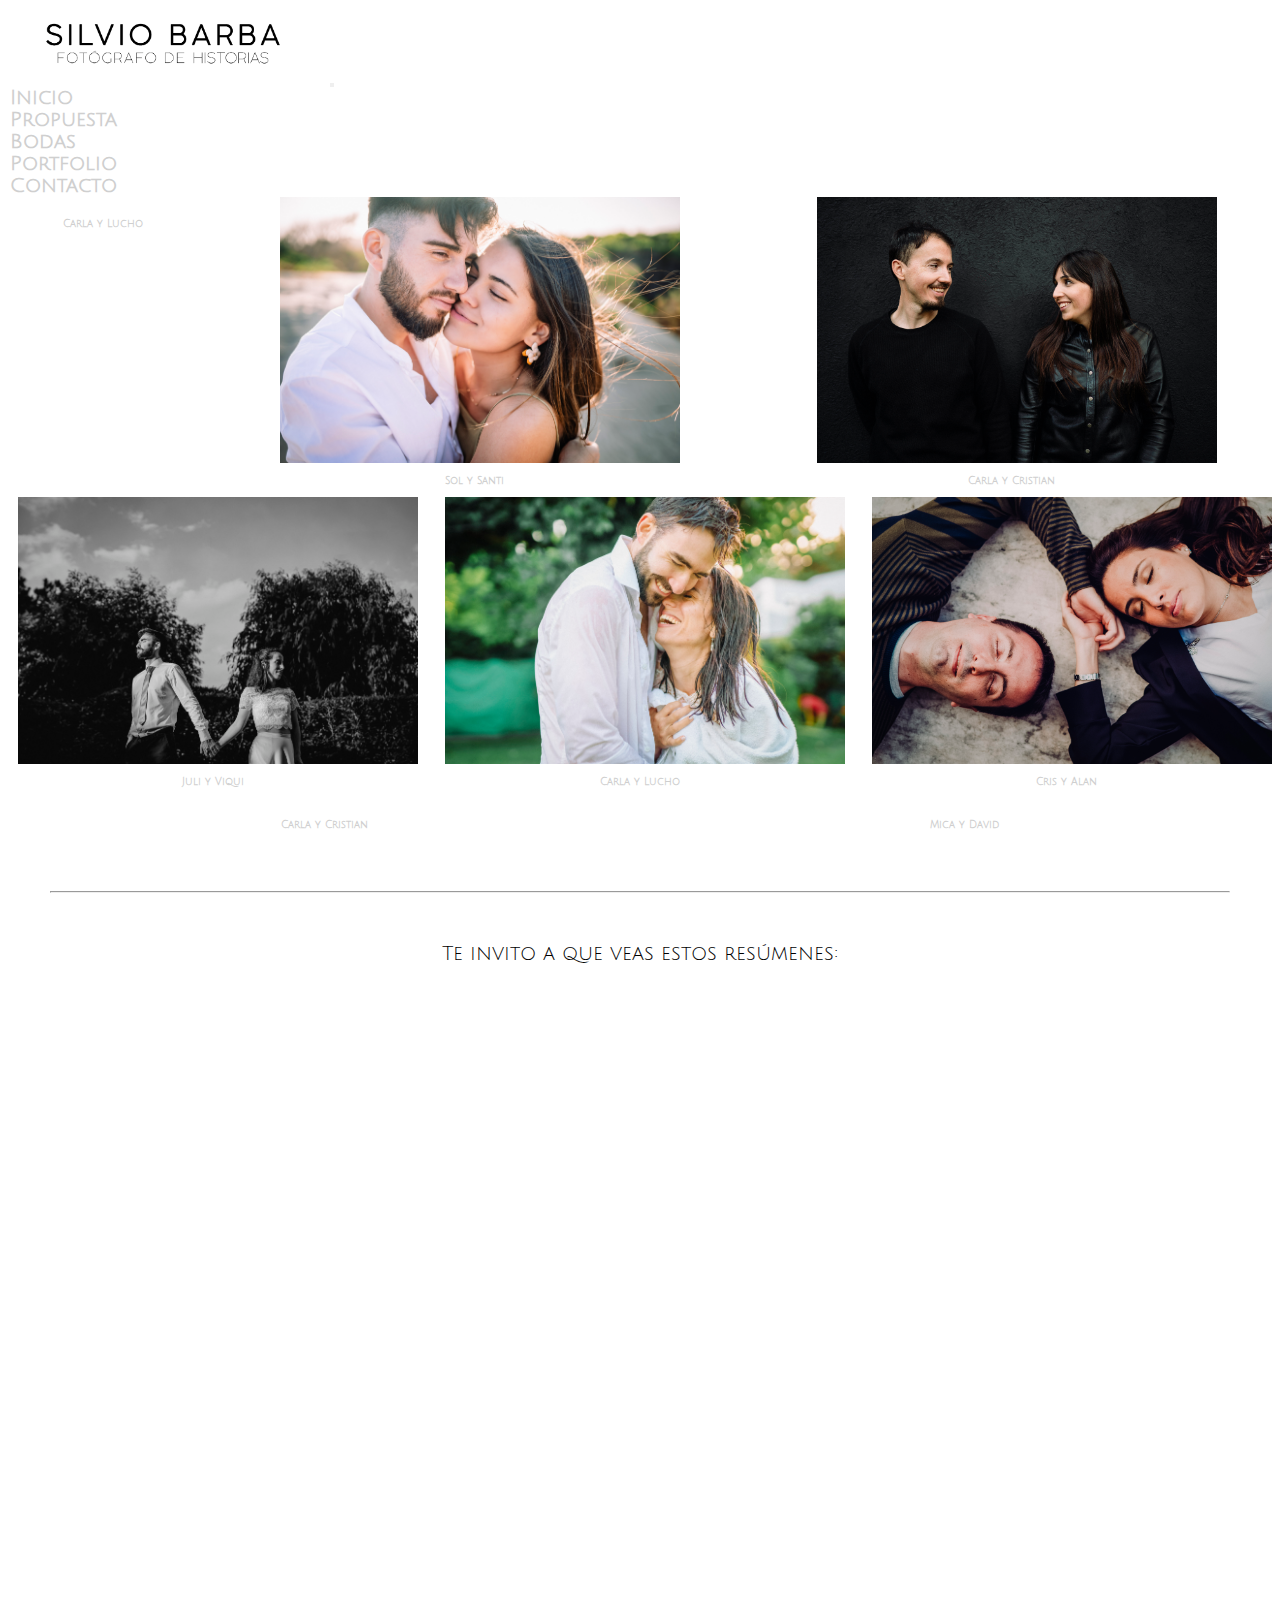
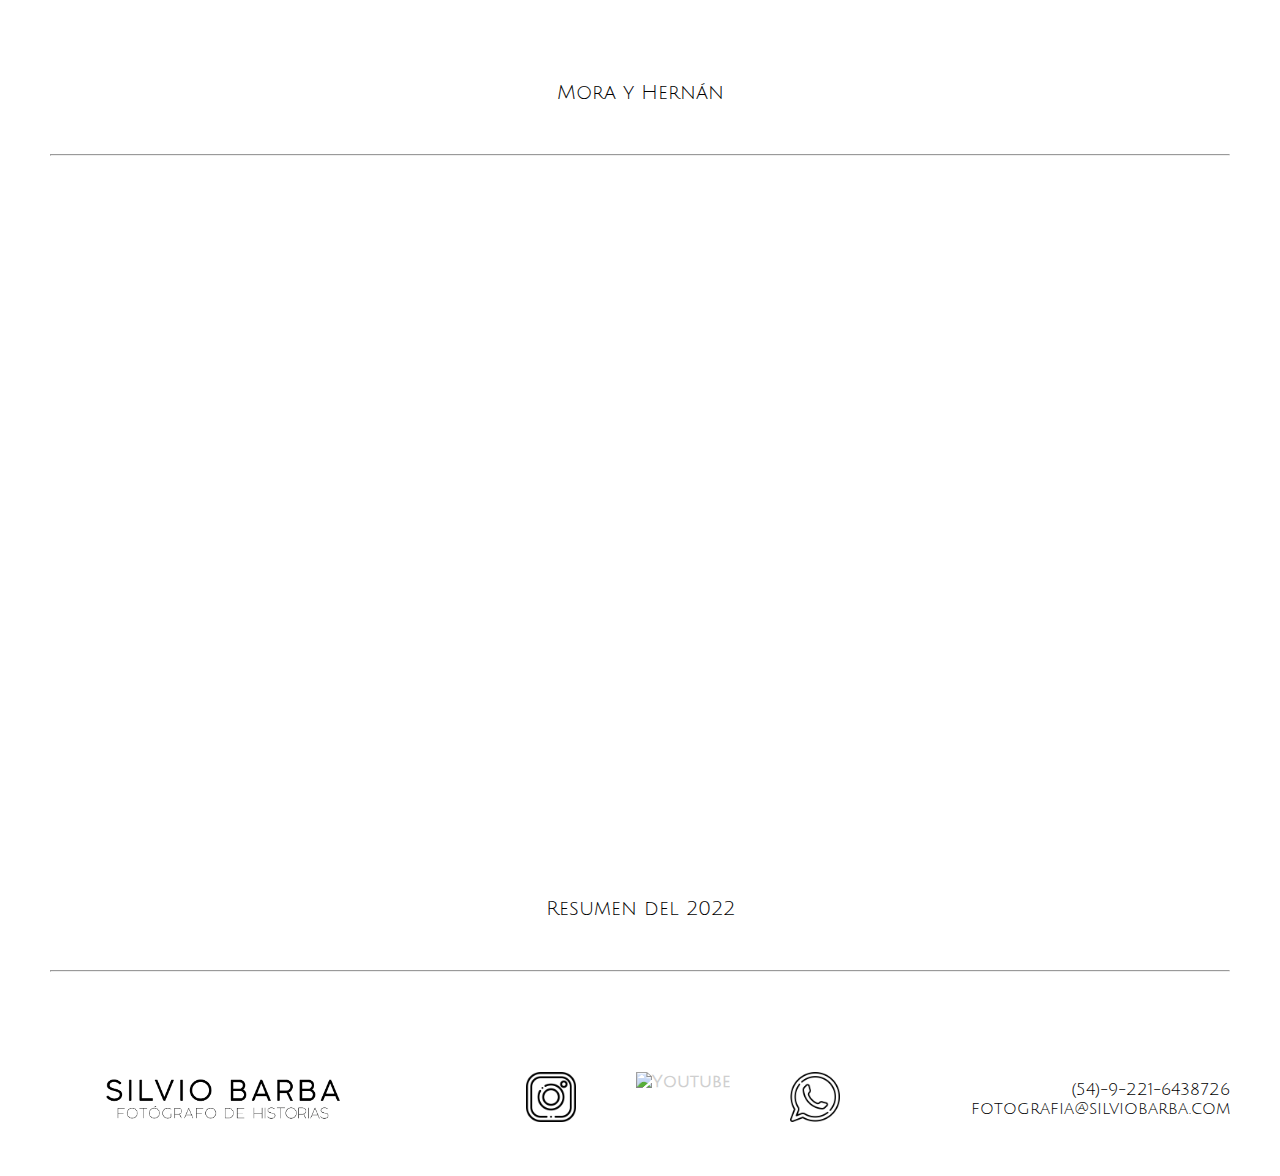
==== commit 206ee043: "ajustando contacto y los iframe" ====
--- a/pages/bodas.html
+++ b/pages/bodas.html
@@ -75,18 +75,18 @@
             </article>
         </section>
 
-        <section class="centrado">
+        <hr class="hr4">
 
-            <hr>
-            <!-- en esta sección van dos videos. copio los iframe directamente de un sitio que uso para crear los videos. Entiendo que la información que copio trae
-            incrustados ajustes de CSS inline. llegado el momento modificaré esos ajustes y haré los míos dentro de mi archivo AJUSTES.CSS -->         
-            <div class="container-fluid centrado">
-                <style>.ss-embed-container-bXLwtF {position:relative; padding-bottom:667px; height:0; overflow:hidden; max-width:1000px} .ss-embed-container-bXLwtF iframe {position:absolute; top:0;left:0; width:100%!important; height:100%!important;} </style><div class="ss-embed-container-bXLwtF"><iframe src="https://silviobarba.smartslides.com/mora-y-hernan?pt=ed" frameborder="0" webkitallowfullscreen mozallowfullscreen allowfullscreen></iframe></div>
+        <section>
+
+            <div class="article3">Te invito a que veas estos resúmenes:</div>
+
+            <div>
+                <style>.ss-embed-container-bXLwtF {position:relative; padding-bottom:667px; height:0; overflow:hidden; margin: auto; max-width:1000px} .ss-embed-container-bXLwtF iframe {position:absolute; top:0;left:0; width:100%!important; height:100%!important;} </style><div class="ss-embed-container-bXLwtF"><iframe src="https://silviobarba.smartslides.com/mora-y-hernan?pt=ed" frameborder="0" webkitallowfullscreen mozallowfullscreen allowfullscreen></iframe></div>
                 <p class="article3">Mora y Hernán</p>
-            </div>
-
-            <div class="container-fluid centrado">
-                <style>.ss-embed-container-HcGzPl {position:relative; padding-bottom:667px; height:0; overflow:hidden; max-width:1000px} .ss-embed-container-HcGzPl iframe {position:absolute; top:0;left:0; width:100%!important; height:100%!important;} </style><div class="ss-embed-container-HcGzPl"><iframe src="https://silviobarba.smartslides.com/Resumen-2022?pt=ed" frameborder="0" webkitallowfullscreen mozallowfullscreen allowfullscreen></iframe></div>
+                <hr class="hr4">
+                        
+                <style>.ss-embed-container-HcGzPl {position:relative; padding-bottom:667px; height:0; overflow:hidden; margin: auto; max-width:1000px} .ss-embed-container-HcGzPl iframe {position:absolute; top:0;left:0; width:100%!important; height:100%!important;} </style><div class="ss-embed-container-HcGzPl"><iframe src="https://silviobarba.smartslides.com/Resumen-2022?pt=ed" frameborder="0" webkitallowfullscreen mozallowfullscreen allowfullscreen></iframe></div>
                 <p class="article3">Resumen del 2022 </p>
             </div>
 
--- a/css/AJUSTES2.css
+++ b/css/AJUSTES2.css
@@ -25,6 +25,7 @@
 .galerias {
     display: flex;
     flex-wrap: wrap;
+    justify-content: space-around;
 }
 .logosilvio {
         max-height: 84.76px;}
@@ -85,6 +86,69 @@
     font-family: 'Aboreto', cursive;
 }
 
+.formtitle {
+    display: 100vw;
+    text-align: center;
+    margin-top: 5rem;
+}
+
+.contacto {
+    font-size: 4rem;
+    display: flex;
+    flex-direction: column;
+    justify-content: center;
+    align-items: center;
+    font-family: 'Aboreto', cursive;
+}
+
+form label {
+    font-size: 2rem;
+}
+.formulario {
+    display: flex;
+    flex-direction: column;
+}
+.a {
+    width: 800px;
+    margin: 20px;
+    
+}
+.borde {
+    border: 1px solid black;
+    padding: 40px;
+    box-sizing: border-box;
+    background-color: #e0dbd7;
+}
+
+
+
+.datosdecontacto {
+    margin-top: 10rem;
+    font-size: 3rem;
+    font-style: italic;
+    font-family: 'Julius Sans One', sans-serif;
+}
+.sectioncontacto {
+    display: flex;
+    align-content: start;
+}
+.botones {
+    display: flex;
+    justify-content: space-around;
+    align-items: center;
+    margin-top: 20px;
+    padding: 5px;
+    font-size:2rem;
+    font-family: 'Noto Sans Symbols 2';
+    border-radius: 10px;
+    
+
+}
+.boton {
+    width: 170px;
+    align-items: center;
+    border-radius: 5px;
+}
 .textos {
     text-align: center;
     font-size: 3rem;
@@ -171,6 +235,11 @@
     color: rgb(0, 0, 0);
     background-color: rgb(0, 0, 0);
     margin-left: 50px;
+}
+
+.hr4 {
+    margin: 50px;
+    
 }
 
 .parrafogracias{
@@ -187,6 +256,19 @@
     background-position: right center;    
 }
 
+.tresfotos{
+    display: flex;
+    flex-direction: row;
+    width: 100vw;
+    list-style: none;
+    justify-content: space-around;
+    align-items: center;
+    
+}
+.imagen3 {
+    width: 600px;
+}
+
 /* FOOTER */
 footer {
     display: flex;
@@ -246,9 +328,13 @@
     justify-content: center;
 }
 .carousel-item {
-    max-width: 1400px;
- 
-}
+    max-width: 1400px;}
+
+.carousel {
+    padding-bottom: 30px;
+}
+
+
 
 .fila {
     margin-left: 40px;
@@ -282,6 +368,9 @@
 @media screen and (max-width: 1365px) {
     .header {height: 35rem}
     .imagen {width: 600px;}
+    .b {
+        display: none;
+    }
 }
 @media screen and (max-width: 1304px) {
    
@@ -375,6 +464,11 @@
     .txtport {
         font-size: 2rem;
     }
+
+    .a {
+        width: 100vw;
+        
+    }
     
 }
 
@@ -382,7 +476,11 @@
     .imagen {
         width: 400px;
     }
-}
+    .formtitle {
+        font-size: 3rem;    }
+}
+
+
 
 @media screen and (max-width: 650px) {
     footer {
@@ -408,7 +506,7 @@
             font-size: 3rem;
             font-family: 'Aboreto', cursive;
         }
-    }
+}
 
 
 /* HEADER ORIGINAL DESCARTADO POR AHORA */
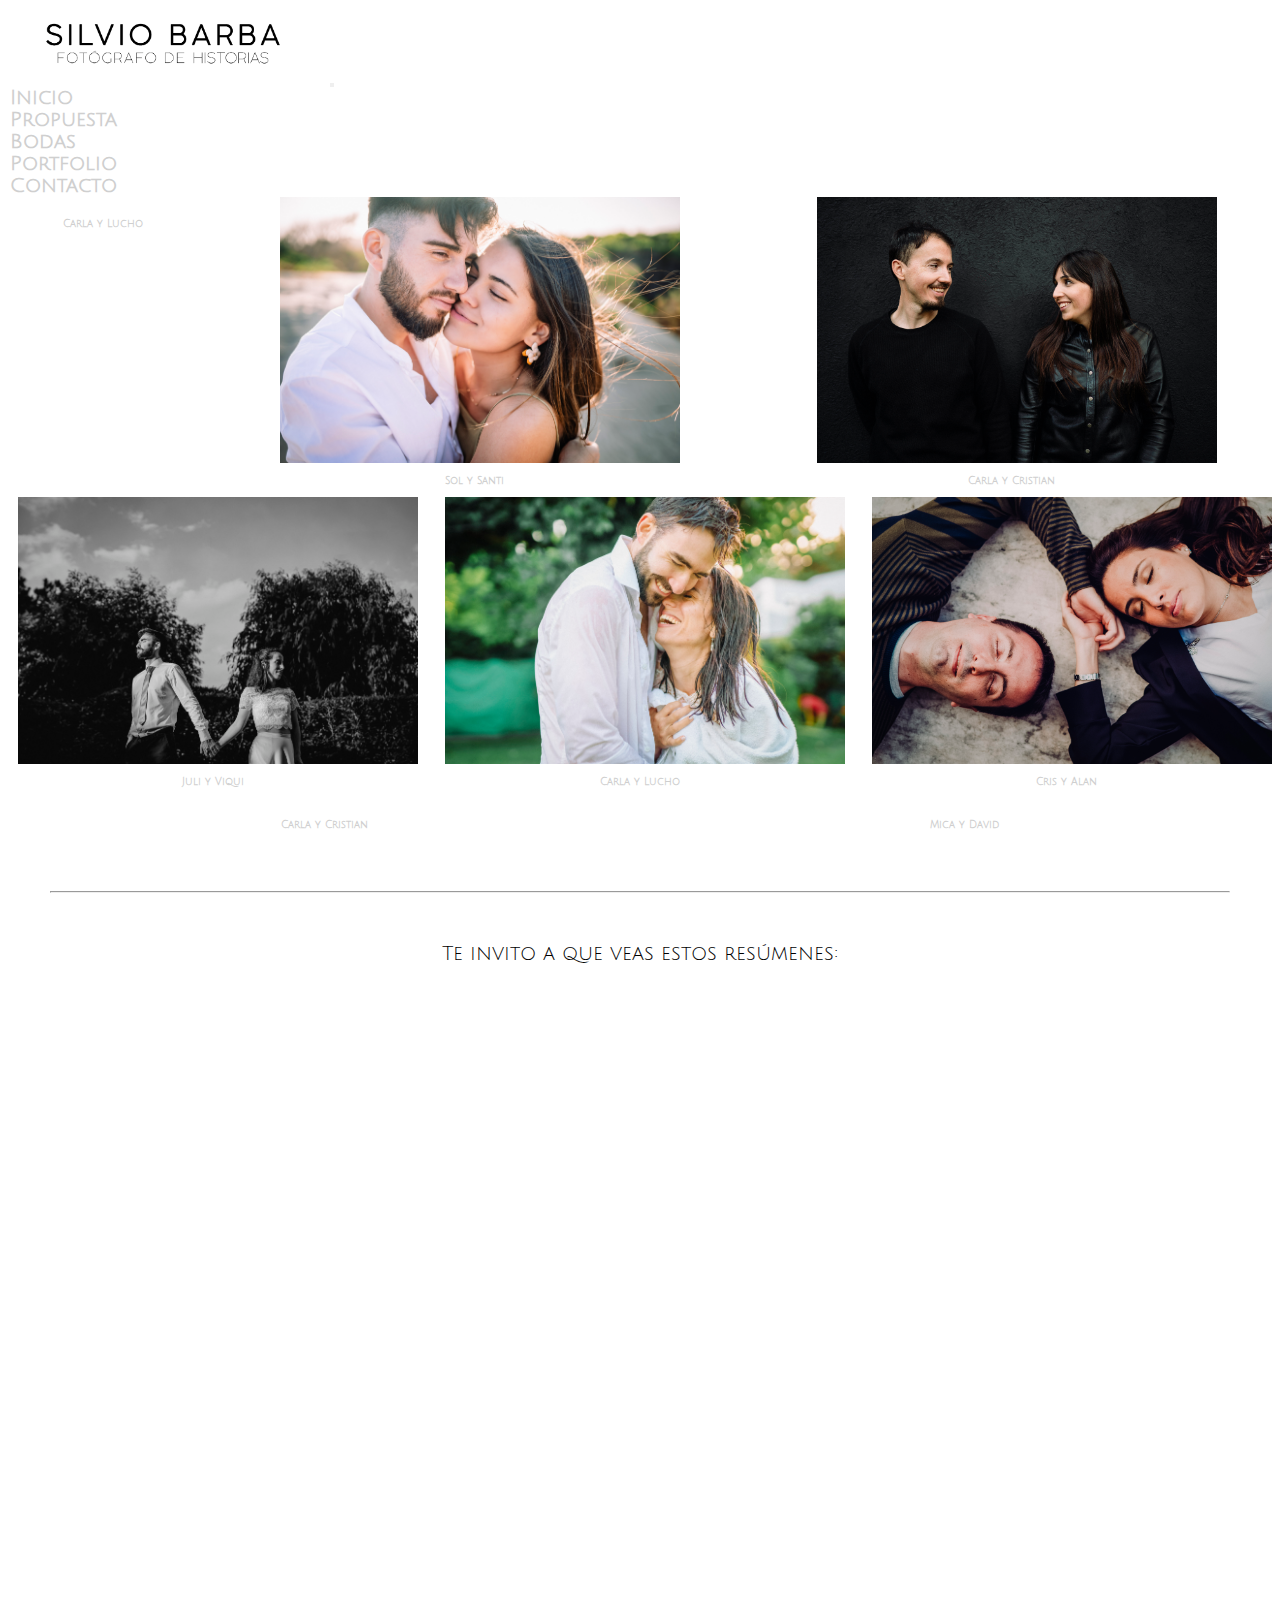
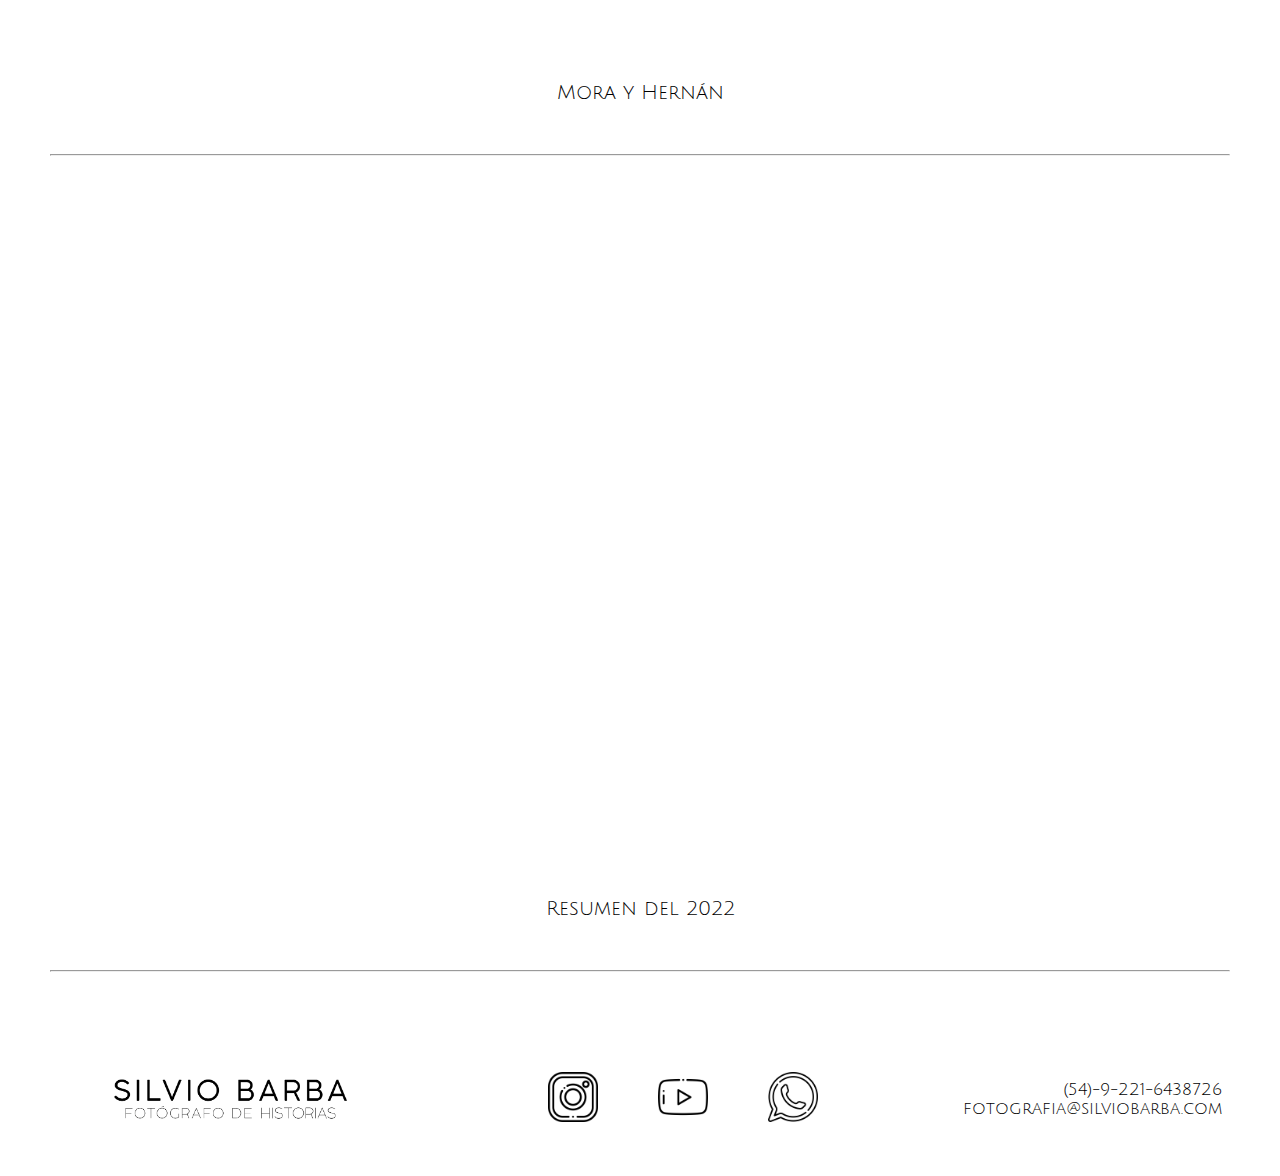
==== commit d3da5747: "corrijo img rotas" ====
--- a/pages/bodas.html
+++ b/pages/bodas.html
@@ -32,19 +32,19 @@
                                 <a class="nav-link active" aria-current="page" href="../index.html">Inicio</a>
                             </li>
                             <li class="nav-item">
-                                <a class="nav-link" href="../pages/propuesta.html">Propuesta</a>
+                                <a class="nav-link" href="/propuesta.html">Propuesta</a>
                             </li>
                             <li class="nav-item">
-                                <a class="nav-link" href="../pages/bodas.html">Bodas</a>
+                                <a class="nav-link" href="/bodas.html">Bodas</a>
                             </li>
                             <li class="nav-item">
-                                <a class="nav-link" href="../pages/portfolio.html">Portfolio</a>
+                                <a class="nav-link" href="/portfolio.html">Portfolio</a>
                             </li>
                            <!--  <li class="nav-item">
-                                <a class="nav-link" href="../pages/sobreMi.html">Sobre Mi</a>
+                                <a class="nav-link" href="/sobreMi.html">Sobre Mi</a>
                             </li> -->
                             <li class="nav-item">
-                                <a class="nav-link" href="../pages/contacto.html">Contacto</a>
+                                <a class="nav-link" href="/contacto.html">Contacto</a>
                             </li>
                             
                             </ul>
@@ -101,7 +101,7 @@
         </div>
         <div><ul>
                 <li><a href="https://www.instagram.com/silviobarba/"><img class="iconos" src="../img/instagram.png" alt="Ir a Instagram"></a></li>
-                <li><a href="https://www.youtube.com/c/SilvioBarba"> <img class="iconos" src="../img/youtube.png" alt="Youtube"></a></li>
+                <li><a href="https://www.youtube.com/c/SilvioBarba"> <img class="iconos" src="../img/youtube.PNG" alt="Youtube"></a></li>
                 <li><a href="https://wa.me/qr/zeeyclo4x6dqn1"><img class="iconos" src="../img/whatsapp.png" alt=""></a></li>
             </ul>
         </div>
--- a/css/AJUSTES2.css
+++ b/css/AJUSTES2.css
@@ -12,11 +12,13 @@
     width: 100vw;
 }
 
-/* HEADER */
+/* INDEX.HTML */
 
 .fotoinicio {
         width: 100vw;
 }
+
+
 .margen {
     padding: 40px;}
  
@@ -81,6 +83,7 @@
     width: 800px;
 }
 
+
 .intro {
     font-size: 8rem;
     font-family: 'Aboreto', cursive;
@@ -155,14 +158,38 @@
     font-style: italic;
     font-family: 'Noto Sans Symbols 2';
     }
-
+.textopropuesta{
+    padding: 50px;
+    text-align: center;
+    font-size: 3rem;
+    font-style: italic;
+    font-family: 'Noto Sans Symbols 2';
+}
 .parrafos {
     padding: 75px;
 }
 
 /* SECTION 2 */
+.propuesta {
+    width: 100vw;
+    padding-left: 50px;
+    padding-right: 50px;
+    display: flex;
+    flex-direction: row;
+    align-items: center;
+    justify-content: space-around;
+}
+.columna {
+    display: flex;
+    flex-direction: column;
+    align-items: center;
+    justify-content: space-around;}
+
+.img600 {
+    width: 600px;
+}
 #section2 {
-    background-color: rgb(134, 130, 130);
+    background-color: rgb(208, 208, 208);
    }
 .article-container {
     padding: 50px;
@@ -204,8 +231,8 @@
 
 .hr2 {
     height: 2px;
-    color: rgb(134, 130, 130);
-    background-color: rgb(134, 130, 130);
+    color: rgb(208, 208, 208);
+    background-color: rgb(208, 208, 208);
     margin: 0px 10rem;
 }
 .top {
@@ -250,7 +277,7 @@
 #a_escribime {
     display: block;
     height: 5.5rem;
-    background-image: url(../img/resaltado2.png);
+    background-image: url(../img/resaltado3.png);
     background-size: contain;
     background-repeat: no-repeat;
     background-position: right center;    
@@ -259,14 +286,12 @@
 .tresfotos{
     display: flex;
     flex-direction: row;
-    width: 100vw;
-    list-style: none;
-    justify-content: space-around;
-    align-items: center;
-    
-}
+    justify-content: center;
+    gap: 10px;
+}
+
 .imagen3 {
-    width: 600px;
+    width: 550px;
 }
 
 /* FOOTER */
@@ -296,12 +321,13 @@
     margin: 10px;}
 
 .gray {
-    background-color: rgb(134, 130, 130);
+    background-color: rgb(208, 208, 208);
     background-size: 100vw;
 
 }
 .imgtxt {
-    width: 400px;
+    width: 500px;
+    text-align: center;
 }
 .image_container {
     display: flex;
@@ -322,7 +348,7 @@
 }
 
 #carusia {
-    background-color: rgb(134, 130, 130);
+    background-color: rgb(208, 208, 208);
     padding: 3rem;
     display: flex;
     justify-content: center;
@@ -353,24 +379,29 @@
     align-items: center;
 }
 
+
+
+
+
 /* MEDIA QUERIES */
 
 @media screen and (max-width: 1765px) {
     .header {height: 50rem}
+    .imagen3 {width: 500px;}
 }
 
 @media screen and (max-width: 1517px) {
     .header {height: 43rem}
     .br {display: none;}
+    .imagen3 {width: 450px;}
 
 }
 
 @media screen and (max-width: 1365px) {
     .header {height: 35rem}
     .imagen {width: 600px;}
-    .b {
-        display: none;
-    }
+    .b {display: none;}
+    .imagen3 {width: 400px;}
 }
 @media screen and (max-width: 1304px) {
    
@@ -381,21 +412,27 @@
     .textogrande {font-size: 5rem;}
     .intro {font-size: 4rem;}
     .header {height: 38rem;}
+    .imagen3 {width: 380px;}
     }
 
 @media screen and (max-width: 1165px) {
     .header {height: 32rem;}
-    .logosilvio {
-        max-height: 65px}
-    .article-container {
-        padding: 0px;
-        
-    }
+    .logosilvio {max-height: 65px}
+    .article-container {padding: 0px;}
+    .imagen3 {width: 300px;}
     }
 
 
 @media screen and (max-width: 1078px) 
 {
+    .propuesta{
+        flex-direction: column;
+        padding-bottom: 50px;
+    }
+   
+    .textopropuesta {
+        padding-top: 0px;
+    }
     .header {height: 30rem;}
     .textogrande {font-size: 4rem;}
     .parrafos{
@@ -450,34 +487,27 @@
 
 @media screen and (max-width: 946px) {
     .header {height: 25rem}
-    .div5_main {
-        flex-direction: column;
-    }
+    .div5_main {flex-direction: column;}
     .logosilvioabajo {display: none;}
     footer .iconos {
         height: 30px;
-        margin: 0px;
-            }
-    footer ul .ul2{
-        font-size: 1rem;
-    }
-    .txtport {
-        font-size: 2rem;
-    }
-
-    .a {
-        width: 100vw;
-        
-    }
-    
+        margin: 0px;}
+    footer ul .ul2{font-size: 1rem;}
+    .txtport {font-size: 2rem;}
+    .a {width: 100vw;}
+    .tresfotos{
+        flex-direction: column;
+        align-items: center;
+        justify-content: space-between;
+        gap: 5px;}
+    .imagen3{width: 600px;}
 }
 
 @media screen and (max-width: 702px) {
     .imagen {
-        width: 400px;
-    }
-    .formtitle {
-        font-size: 3rem;    }
+        width: 400px;}
+    .formtitle {font-size: 3rem;}
+    .imagen3{width: 400px;}
 }
 
 
@@ -487,6 +517,11 @@
         display: flex;
         flex-direction: column;
         align-items: center;
+    }
+    .imgtxt {
+        padding: 0px;}
+    .textopropuesta{
+        padding: 0px;
     }
     .ul2 {
         margin-top: 10px;
@@ -500,7 +535,10 @@
 
 @media screen and (max-width: 440px) {
         .imagen {
-            width: 375px;
+            width: 340px;
+        }
+        .imagen3 {
+            width: 340px;
         }
         .intro {
             font-size: 3rem;
@@ -508,6 +546,18 @@
         }
 }
 
+@media screen and (max-width: 381px) {
+    .imagen {
+        width: 300px;
+    }
+    .imagen3 {
+        width: 300px;
+    }
+    .intro {
+        font-size: 2.5rem;
+        font-family: 'Aboreto', cursive;
+    }
+}
 
 /* HEADER ORIGINAL DESCARTADO POR AHORA */
 
